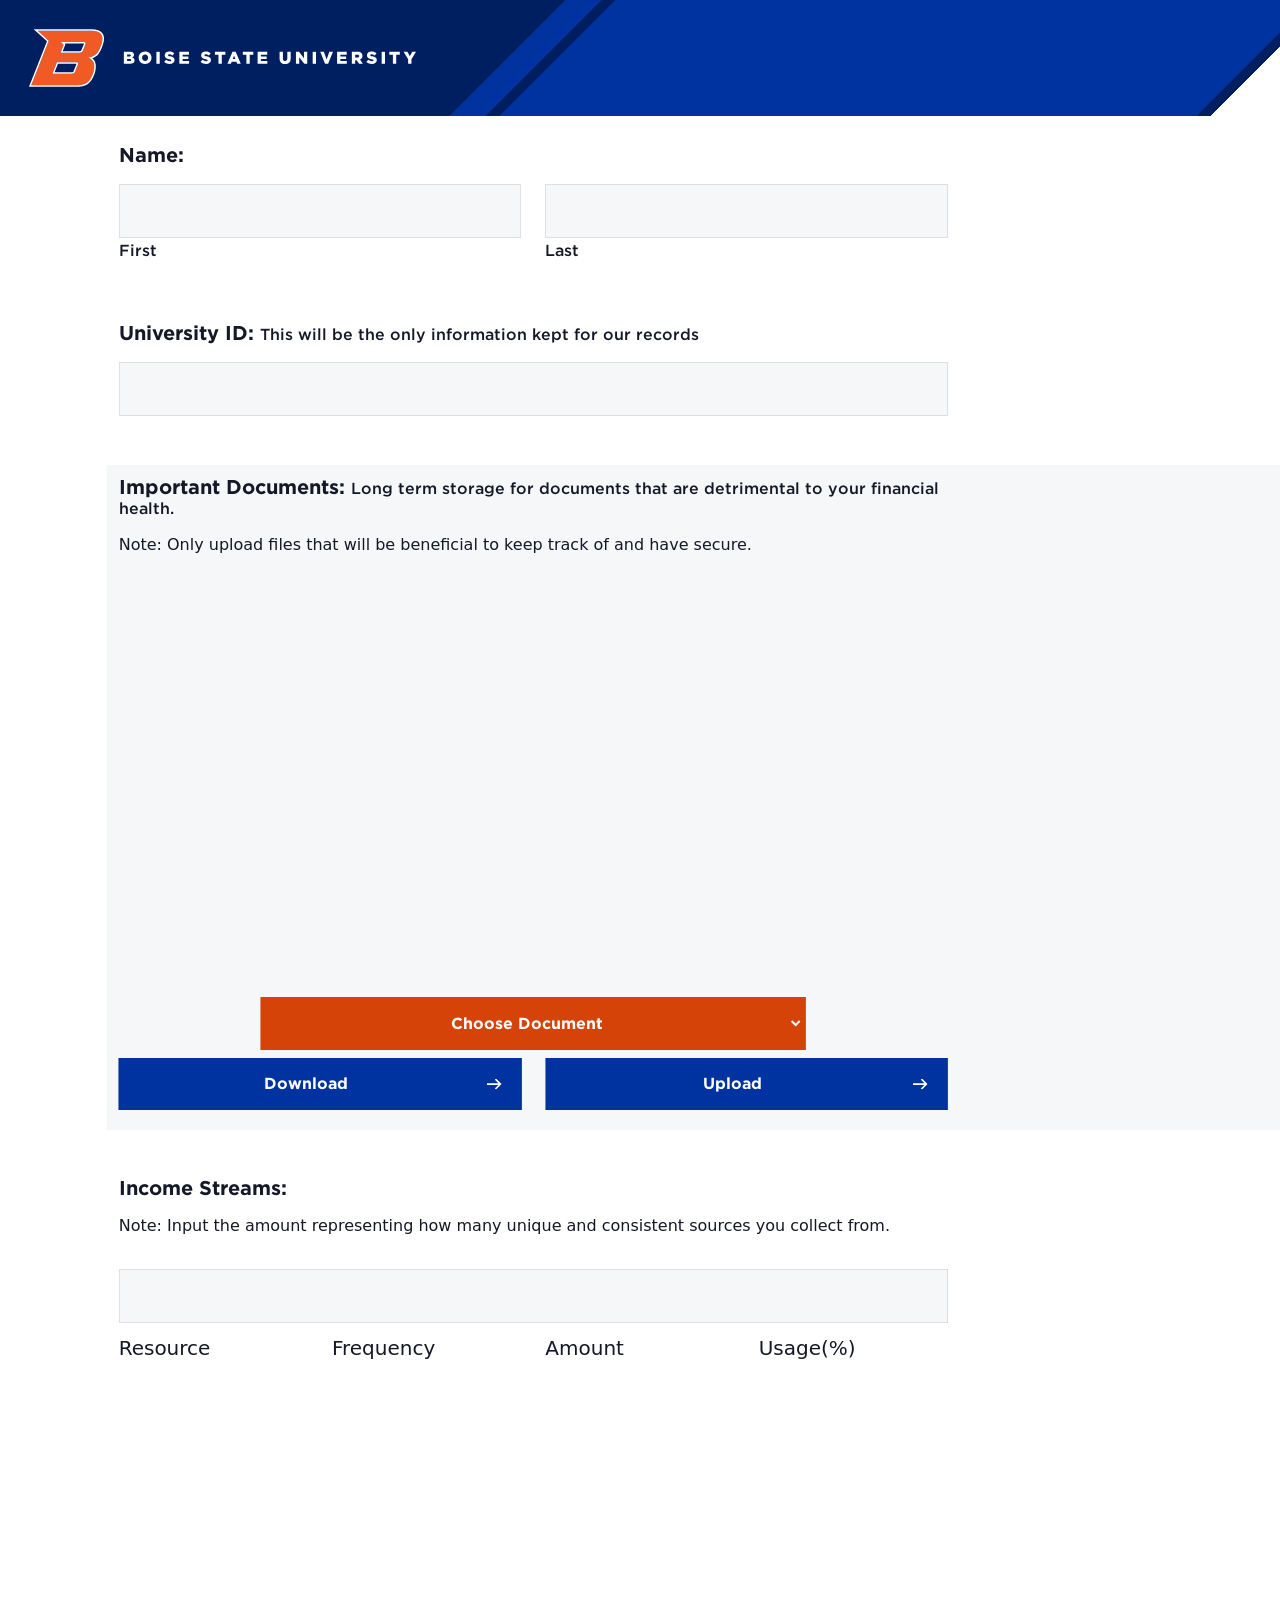
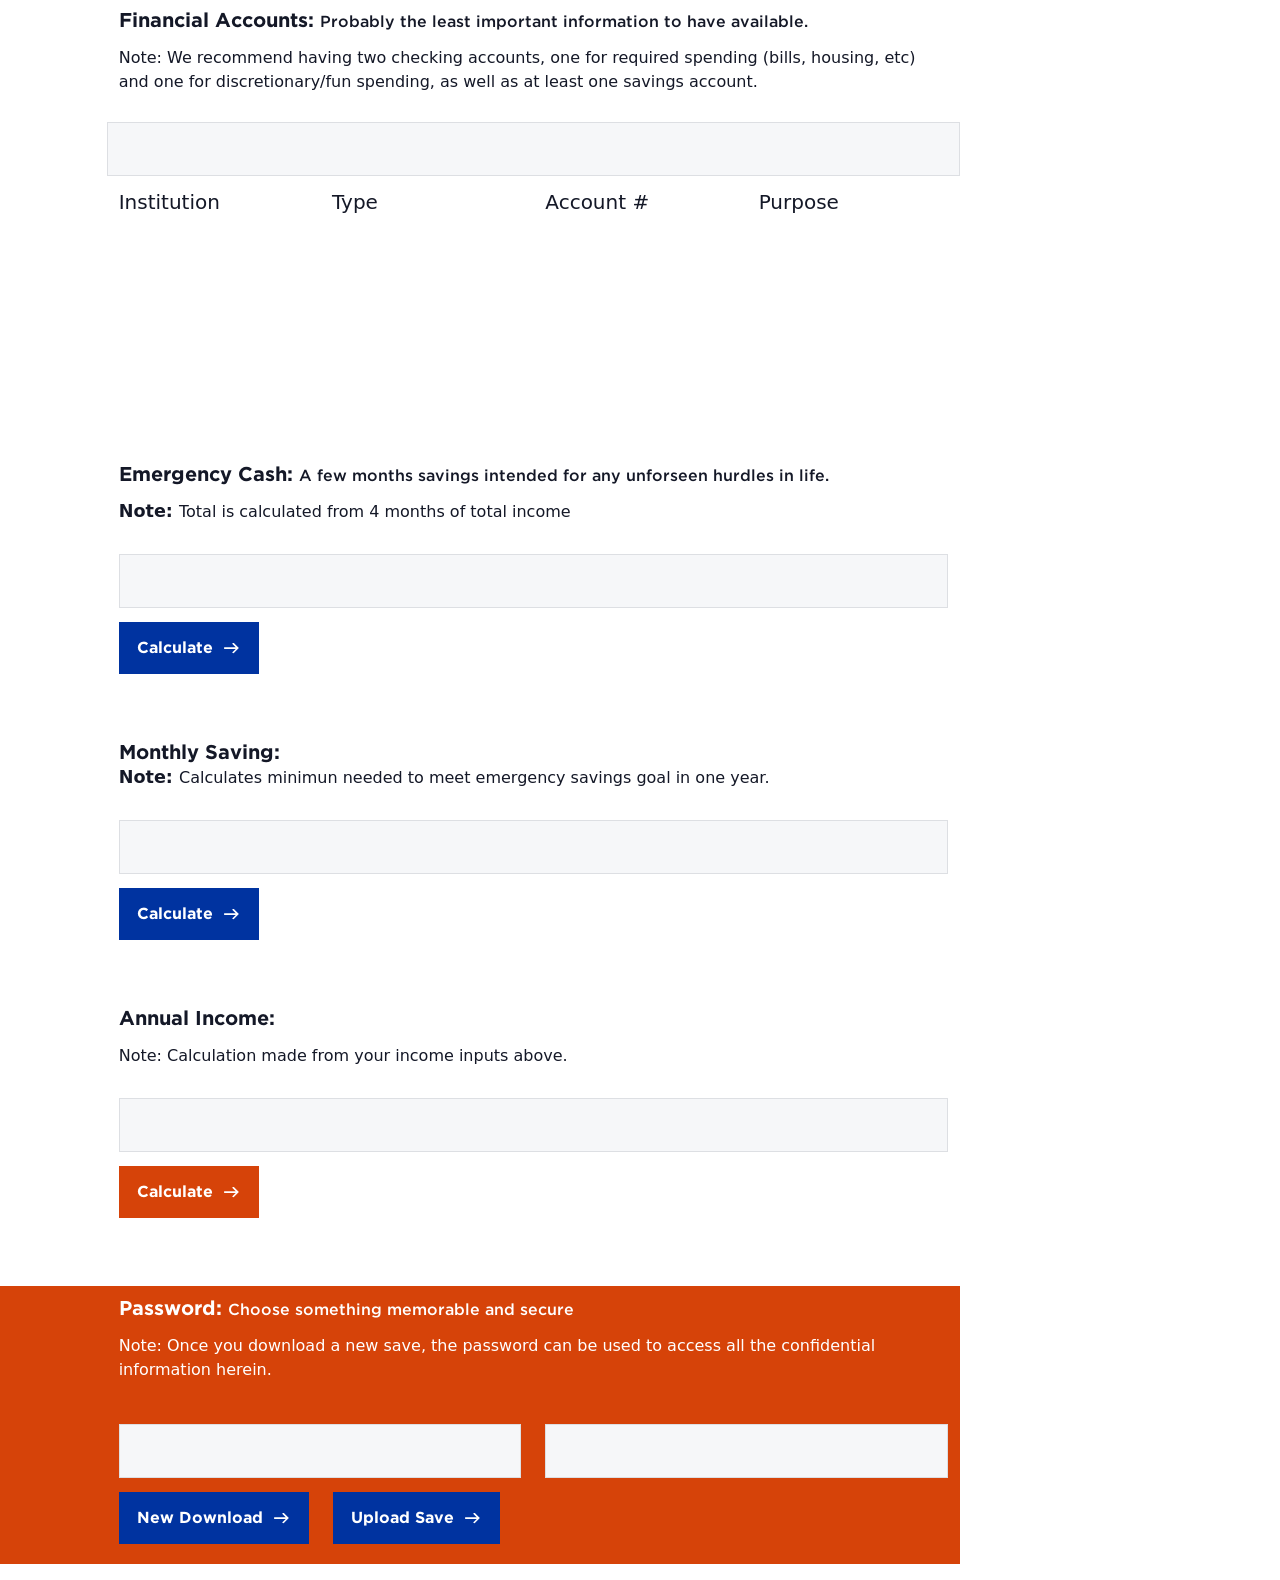
==== index.html @ a5a73c22 "minor" ====
<!DOCTYPE html>
<html>
    <head>
        <meta name="viewport" content="width=device-width, initial-scale=1.0">
        <title>Personal Finances</title>
        <link async="true" href="https://cdn.jsdelivr.net/npm/bootstrap@5.3.0-alpha3/dist/css/bootstrap.min.css" rel="stylesheet" crossorigin="anonymous">  
        <link async="true" rel="stylesheet" href="style.css">
    </head>
    <body>
        <div class="header-container sticky-top">
            <div class="row">
                <div class="col-12">
                    <a id="bsu-logo" class="" alt="logo" ></a>
                </div>
            </div>
        </div>
        <div>
            <button id="backTop" hidden onclick="scrollBackTop();"></button>
        </div>
        <main>       
        <form class="container-fluid d-flex flex-column gap-5" id="finance-form">

            <div class="row input-row">
                <div class="col-md-1"></div>
                <div class="col-md-8 content-Col">
                    <div class="row">
                        <div class="col-auto">

                            <label>Name: </label>  

                        </div>
                    </div>
                    <div class="row" id="whole_name-input">
                        <div class="col">

                            <input type="text" id="first_name" name="first_name" class="form-input"><br>
                            <label for="first_name" class="sub-label">First</label>

                        </div>
                        <div class="col">

                            <input type="text" id="last_name" name="last_name" class="form-input"><br>
                            <label for="last_name" class="sub-label">Last</label>

                        </div>
                    </div>      
                </div>
                <div class="col-md-2"></div>
            </div>
            <div class="row input-row">
                <div class="col-md-1"></div>
                <div class="col-md-8 content-Col">
                    <div class="row">
                        <div class="col-auto">
                            <label>University ID: <span class="sub-label">This will be the only information kept for our records</span></label>
                        </div>
                    </div>
                    <input type="number" id="uni_id" name="uni_id" class="form-input">
                </div>
                <div class="col-md-3 error-message" hidden="" id="uni_id-error"></div>
            </div>

            <div class="row input-row lgright-splash">
                <div class="col-md-8 content-Col">
                    <div class="row">
                        <div class="col-auto">
                            <label>Important Documents: <span class="sub-label">Long term storage for documents that are detrimental to your financial health.</span></label>
                        </div>
                    </div>
                    <div class="row">
                        <div class="col-auto">
                            <p><span class="sub-label">Note: </span>Only upload files that will be beneficial to keep track of and have secure.</p>
                        </div>
                    </div>
                    <div class="row">
                        <div class="col-md-12" id="display-container">
                            <img hidden id="imgDisplay" class="doc-display" src=""/>
                            <object hidden id="documentDisplay" class="doc-display" ></object>
                            <!--svg hidden id="svgDisplay" class="doc-display" data=""></svg-->
                        </div>
                    </div>
                    <div class="row">
                        <div class="col-md-12">
                            <div class="row">
                                <div class="col-md-2"></div>
                                <div class="col-md-8 center">
                                    <select id="document_select" title="Select the name to save the file under." name="document_select">
                                        <option value=""><i class="sub-label">Choose Document</i></option>
                                        <option value="0">State ID</option>
                                        <option value="1">Auto Insurance</option>
                                        <option value="2">Resume</option>
                                        <option value="3">Cover Letter</option>
                                        <option value="4">Diploma</option>
                                        <option value="5">Certification #1</option>
                                        <option value="6">Certification #2</option>
                                        <option value="7">Certification #3</option>
                                    </select>
                                </div>                                
                                <div class="col-md-2"></div>
                            </div>
                            <div class="row">
                                <div class="col-sm-6 center">
                                    <a id="document_download" title="Downloads only the file being displayed with the name selected." class="image-upload">Download</a>
                                </div>
                                <div class="col-sm-6 center">
                                    <label for="important_documents" id="document_upload" title="Uploads a file to the slot of the name selected." class="image-upload">Upload</label>
                                    <input type="file" accept="image/*, application/pdf" id="important_documents" name="important_documents" class="image-input">
                                </div>
                            </div>                          
                        </div> 
                    </div>
                </div>
                <div class="col-md-3"></div>
            </div>
            <div class="row input-row">
                <div class="col-md-1"></div>
                <div class="col-md-8 content-Col">
                    <div class="row">
                        <div class="col-auto">
                            <label for="income_streams-amount">Income Streams:&nbsp;</label>
                        </div>
                    </div>
                    <div class="row">
                        <div class="col-auto">
                            <p><span class="sub-label">Note: </span>Input the amount representing how many unique and consistent sources you collect from.</p>
                        </div>
                    </div> 
                    <div class="row">
                        <div class="col-12">
                            <input type="number" id="income_streams-amount">
                        </div>
                    </div>
                    <div class="row" id="income_streams-heads">
                        <div class="col-sm-3" ><h5>Resource</h5></div>
                        <div class="col-sm-3" ><h5>Frequency</h5></div>
                        <div class="col-sm-3" ><h5>Amount</h5></div>
                        <div class="col-sm-3" ><h5>Usage(%)</h5></div>
                    </div>
                    <div class="row scroll-container overflow" id="income_streams">
                        <div class="col-sm-3" id="resources"></div>
                        <div class="col-sm-3" id="frequency"></div>
                        <div class="col-sm-3" id="amounts"></div>
                        <div class="col-sm-3" id="uses"></div>
                    </div>
                </div>
                <div class="col-md-3">
                </div>
            </div>   
            <div class="row input-row">
                <div class="col-md-1"></div>
                <div class="col-md-8 content-Col">
                    <div class="row">
                        <div class="col-auto">
                            <label for="financial_accounts-amount">Financial Accounts:&nbsp;<span class="sub-label">Probably the least important information to have available.</span></label>
                        </div>
                    </div>
                    <div class="row">
                        <div class="col-auto">
                            <p><span class="sub-label">Note: </span>We recommend having two checking accounts, one for required spending (bills, housing, etc) and one for discretionary/fun spending, as well as at least one savings account.</p>
                        </div>
                        
                    </div> 
                    <div class="row">
                        <div class="col-12">
                            <div class="row">
                                <input type="number" id="financial_accounts-amount">
                            </div>
                        </div>
                    </div>
                    <div class="row">
                        <div class="col-12">
                            <div class="row" id="financial_accounts-heads">
                                <div class="col-sm-3" ><h5>Institution</h5></div>
                                <div class="col-sm-3" ><h5>Type</h5></div>
                                <div class="col-sm-3" ><h5>Account #</h5></div>
                                <div class="col-sm-3" ><h5>Purpose</h5></div>
                            </div>
                            <div class="row scroll-container overflow" id="financial_accounts">
                                <div class="col-sm-3" id="institution"></div>
                                <div class="col-sm-3" id="account_types"></div>
                                <div class="col-sm-3" id="account_numbers"></div>
                                <div class="col-sm-3" id="purposes"></div>
                            </div>
                        </div>
                    </div>             
                </div>
                <div class="col-md-3"></div>
            </div>            
            
            <!--    
                Eventually
                    -> Based on fixed nationwide average || Based on user's estimated weekly spending
                    ?-> By average of attended uni's local cost of living
                    ?-> Flight or roadtrip home included
            -->
            <div class="row input-row">
                <div class="col-md-1"></div>
                <div class="col-md-8 content-Col">
                    <div class="row">
                        <div class="col-auto">
                            <label>Emergency Cash: <span class="sub-label">A few months savings intended for any unforseen hurdles in life.</span></label>
                        </div>
                        
                    </div>
                    <div class="row">
                        <div class="col-auto">
                            <p><span class="important-text">Note: </span>Total is calculated from 4 months of total income</p>
                        </div>
                    </div>
                    <div class="row">
                        <div class="col-12">
                            <input type="number" step="0.01" id="emergency_cash_guess" name="emergency_cash_guess" class="form-input">
                        </div>
                    </div>
                    <div class="row">
                        <div class="col-auto">
                            <button id="emergency_cash-calc" onclick="calcEmergencyCash();return false;">Calculate</button>
                        </div>
                    </div>
                </div>
                <div class="col-md-3"></div>
            </div>
            
            <div class="row input-row">
                <div class="col-md-1"></div>
                <div class="col-md-8 content-Col">
                    <div class="row">
                        <div class="col-auto">
                            <label>Monthly Saving: </label>
                        </div>
                        <div class="col-auto">
                            <p><span class="important-text">Note: </span>Calculates minimun needed to meet emergency savings goal in one year.</p>
                        </div>
                    </div>
                    <div class="row">
                        <div class="col-12">
                            <input type="number" step="0.01" id="monthly_saving_guess" name="monthly_saving_guess" class="form-input">
                        </div>
                    </div>
                    <div class="row">
                        <div class="col-auto">
                            <button id="monthly_saving-calc" onclick="calcMonthlySaving();return false;">Calculate</button>
                        </div>
                    </div>
                </div>
                <div class="col-md-3 error-message" id="monthly_saving_guess-error"></div>
            </div>

            <div class="row input-row">
                <div class="col-md-1"></div>
                <div class="col-md-8 content-Col"> 
                    <div class="row">
                        <div class="col-auto">
                            <label>Annual Income: </label>
                        </div>
                    </div>
                    <div class="row">
                        <div class="col-auto">
                            <p><span class="sub-label">Note: </span>Calculation made from your income inputs above.</p>
                        </div>
                    </div>
                    <div class="row">
                        <div class="col-12">
                            <input type="number" step="0.01" id="annual_income" name="annual_income" class="form-input">
                        </div>
                    </div>
                    <div class="row">
                        <div class="col-auto">
                            <button id="annual_income-calc" onclick="calcAnnualIncome();return false;">Calculate</button>
                        </div>
                    </div>
                </div>
                <div class="col-md-3"></div>
            </div>      
        
        <!--form id="data-form"-->
            <div class="row input-row orangeleft-splash">
                <div class="col-md-4"></div>
                <div class="col-md-8 content-Col">
                    <div class="row">
                        <div class="col-auto">
                            <label for="passkey">Password: <span class="sub-label">Choose something memorable and secure</span></label>
                        </div>
                    </div>
                    <div class="row">
                        <div class="col-12">
                            <p><span class="sub-label">Note: </span>Once you download a new save, the password can be used to access all the confidential information herein.</p>
                        </div>
                    </div>
                    <div class="row">
                        <div class="col-auto">
                        </div>
                    </div>
                    <div class="row">
                        <div class="col-6">
                            <input type="password" id="passkey" name="passkey" class="data-input">
                        </div>
                        <div class="col-6">
                            <input type="text" id="new_encryption" name="new_encryption" class="data-input">
                        </div>
                    </div>
                    <div class="row">
                        <div class="col-auto">
                            <button onclick="downloadEncryptedFile();return false;">New Download</button>
                        </div>
                        <div class="col-auto">
                            <label for="encrypted_file" title="Password needs to be input before upload" class="file-upload">Upload Save</label>
                            <input type="file" accept=".txt" id="encrypted_file" name="encrypted_file" class="data-input">
                        </div>      
                    </div>
                </div>
                <div class="col-md-3 error-message" hidden="" id="passkey-error"><a class="error-text mx-auto">Passkey must be 8+ characters.</a></div>
            </div>
        </form>
        </main>
        <script>
            //Scroll Top Button
            const backTop = document.getElementById('backTop');
            function scrollBackTop(){
                window.scrollTo(0, 0);
            }
            window.addEventListener('onscroll', ()=>{
                if(document.body.scrollTop > 1){
                    backTop.hidden = false;
                }else{
                    backTop.hidden = true;
                }
            });
        </script>
        <script src="main.js"></script>
    </body>
</html>
---- style.css ----
@font-face {
    font-family: "Gotham A";
    src: url([data-uri]);
    font-weight: 400;
    font-style: normal;
}

@font-face {
    font-family: "Gotham B";
    src: url([data-uri]);
    font-weight: 400;
    font-style: normal;
}

@font-face {
    font-family: "Gotham A";
    src: url([data-uri]);
    font-weight: 400;
    font-style: italic;
}

@font-face {
    font-family: "Gotham B";
    src: url([data-uri]);
    font-weight: 400;
    font-style: italic;
}

@font-face {
    font-family: "Gotham A";
    src: url([data-uri]);
    font-weight: 500;
    font-style: normal;
}

@font-face {
    font-family: "Gotham B";
    src: url([data-uri]);
    font-weight: 500;
    font-style: normal;
}

@font-face {
    font-family: "Gotham A";
    src: url([data-uri]);
    font-weight: 700;
    font-style: normal;
}

@font-face {
    font-family: "Gotham B";
    src: url([data-uri]);
    font-weight: 700;
    font-style: normal;
}
/** Grid system - https://www.w3schools.com/css/css_rwd_grid.asp **/
* {
    box-sizing: border-box;
    transition: all .2s ease;
}
body{
    color: #141827;
    padding-bottom: 1rem;
}
main{
    overflow-x: hidden;
}


.content-Col>.row{
    padding-bottom: calc(.5 * var(--bs-gutter-x));
}   

#bsu-logo{
    height: 58px;
    width: 387px;
    margin: 29px;
    display: block;
    background: url(bsu-leftalignedlogo-orange.svg) no-repeat;
    background-size: contain; 
    transition: background-image .2s ease-in-out;
}
.header-container{
    margin-bottom: 29px;
    overflow-x: hidden; 
    width: 100%;
    /* background: linear-gradient(135deg, #001F60 calc(33% + 58px), #0033A0 calc(33% + 58px), #0033A0 calc(34% + 58px), #001F60 calc(34% + 58px), #001F60 calc(35% + 58px), #0033A0 calc(35% + 58px), #0033A0 76.5%, transparent 76.5%); */
    /* background-image: linear-gradient(135deg, #001F60 38%, #0033a0 38%, #0033a0 39%, #001F60 39%, #001F60 40%, #0033A0 40%, #0033A0 88.5%, #001F60 88.5%, #001F60 90.5%, #0033a0 92%, #0033a0 93%, #001F60 93%, #001F60 93.5%, transparent 94%);*/ 
    background-image: linear-gradient(135deg, #001F60 400px, #0033a0 400px, #0033a0 425px, #001F60 425px, #001F60 435px, #0033A0 435px, #0033A0 460px, #0033a0 94%, #001F60 94%, #001F60 calc(94% + 10px), transparent calc(94% + 10px));  
    /*animation: gradient 2s ease infinite;*/
    transition: background-image .2s ease-in-out;
}
@keyframes gradient {
	0% {
		background-image: linear-gradient(135deg, #001F60 400px, #0033a0 400px, #0033a0 425px, #001F60 425px, #001F60 435px, #0033A0 435px, #0033A0 89%, #001F60 89%, #001F60 calc(89% + 10px), transparent calc(89% + 10px));  
        ;
	}
	100% {
		background-image: linear-gradient(135deg, #001F60 160px, #0033a0 160px, #0033a0 176px, #001F60 176px, #001F60 192px, #0033A0 192px, #0033A0 89%, #001F60 89%, #001F60 calc(89% + 10px), transparent calc(89% + 10px)); 
	}
}
/* .header-container::after{
    content: "";
    position: absolute;
    bottom: 0;
    right: 0;
    border-width: 20px 20px 0px 116px;
    border-style: solid;
    border-color: #53565a #fff #0033A0;
} */

.orangeright-splash{
    background-color: #d64309;
    color: #fff;
    transform: translate(calc(100%/12));    
    padding: 32px;
    padding-right: 0;
}

.lgright-splash{
    background-color: #f6f7f9;
    color: #141827;
    transform: translate(calc(100%/12));
}
.lgright-splash>*{
    padding-top: calc(.5 * var(--bs-gutter-x));
}

.orangeleft-splash{
    background-color: #d64309;
    color: #FFF;
    transform: translate(calc(100%/-4));
}
.orangeleft-splash>*{
    padding-top: calc(.5 * var(--bs-gutter-x));
}


@media only screen and (max-width: 767px) {
    
    .orangeright-splash,
    .lgleft-splash{
        transform: none;
    }

}
@media only screen and (max-width: 593px){
    #bsu-logo{
        background-image: url(bsu-blogo-orange.svg);
        background-repeat: no-repeat;
        background-size: contain;        
    } 
    .header-container{
        /* background: linear-gradient(135deg, #001F60 calc(33% + 58px), #0033A0 calc(33% + 58px), #0033A0 calc(34% + 58px), #001F60 calc(34% + 58px), #001F60 calc(35% + 58px), #0033A0 calc(35% + 58px), #0033A0);
        background-position: 20%;
        transition: all 3s ease; */
        /* background-image: linear-gradient(135deg, #001F60 160px, #0033a0 160px, #0033a0 176px, #001F60 176px, #001F60 192px, #0033A0 192px, #0033A0 89%, #001F60 89%, #001F60 calc(89% + 10px), transparent calc(89% + 10px));  */
        background-image: linear-gradient(135deg, #001F60 400px, #0033a0 400px, #0033a0 425px, #001F60 425px, #001F60 435px, #0033A0 435px, #0033A0 460px, #001F60 460px, #001F60 470px, transparent 470px);
    }
}

img, img.doc-display{
    max-width: 100%;
    height: auto;
    max-height: 100%;
    object-fit: contain;
}

#display-container{
    height: 400px;
    max-width: 100%;
}
.doc-display{
    width: 100%;
    height: 100%;
}

/** Overflow (for tables) - https://www.w3schools.com/howto/howto_css_table_responsive.asp **/
.overflow {
    overflow-x:auto;
    overflow-y:auto;
}
a {
    text-decoration: none; 
}
p{
    font-size: 16px;
}
.important-text{
    font-size: 110%;
    font-weight: 600;
    line-height: 1;
}

.error-message {
    height: 54px;
    border-radius: 4px;
    color: #bb1f00;
    font-weight:bold;
    display: flex;
    align-items: center;
}.error-text{
    color: #bb1f00;
    border-bottom: 3px solid #bb1f00;
}
h5{
    font-size: 20px;
}
label, button, select{
    font: normal 600 16px/1 Gotham A,Gotham B,Helvetica,Arial,sans-serif;
}label{
    font-size: 20px;
}
.sub-label{
    font-size: 16px;
    font-weight: 500;
}
input, select, textarea{
    border: 1px solid #dddfe3;
    background-color: #f6f7f9;
    border-radius: 0.25px;
    height: 54px;
    margin: 2.5px 0 1.5px;
    font-size: 16px;
    font-weight: 500;
}
input, textarea, .income_frequency-input{
    width: 100%;
}
textarea{
    display: block;
    margin: 4px 0 1.5px;
}
#document_select{
    background-color: transparent;
    border-color: transparent;
    max-height: 100%;
}
#financial_accounts>div, #income_streams>div{
    padding: 0 10px;
}
.scroll-container{
    height: 182px;
}
input[type=file]{
    display: none;
}
.center{
    text-align: center;
}
button, .file-upload, .image-upload, #document_select, #annual_income-calc{
    font: normal 600 16px/1 Gotham A,Gotham B,Helvetica,Arial,sans-serif;
    transition: all .15s ease-in-out;
    width: auto;
    min-width: fit-content;
    display: inline-block;
    line-height: 1;
    height: auto;
    cursor: pointer;
    position: relative;
    text-decoration: none;
    background-color: #d64309;
    border: 4px solid #d64309;
    color: #fff;
    padding: 14px 42px 14px 14px;
    text-align: center;
    border-radius: 0;   
    margin-bottom: 8px; 
}
#document_select{
    padding-right: 14px;
    margin: 0;
    border-width: 2px;    
    margin-bottom: 8px;
    width: 100%;
}

#annual_income-calc:hover, .file-upload:hover {
    background-color: #bb3200;
    border-color: #bb3200;
}
button::after, .file-upload::after, .image-upload::after{
    background: url("data:image/svg+xml;charset=utf-8,%3Csvg xmlns='http://www.w3.org/2000/svg' viewBox='0 0 15 11.2'%3E%3Cpath fill='%23fff' d='M9.4 0L8.2 1.2l3.6 3.6H0v1.7h11.8l-3.6 3.6 1.2 1.1L15 5.6z'/%3E%3C/svg%3E") 100% no-repeat;
    background-size: contain;
    content: "";
    display: block;
    height: 15px;
    position: absolute;
    right: 16px;
    top: 50%;
    transition: all .15s ease-in-out;
    -webkit-transform: translateY(-50%);
    -ms-transform: translateY(-50%);
    transform: translateY(-50%);
    width: 15px;
}
button:hover:after, .file-upload:hover:after,
.image-upload:hover:after {
    right: 14px;
    transition: all .15s ease-in-out
}
button, .file-upload, .image-upload{
    background-color: #0033A0;
    border-color: #0033A0;
    width: 100%
}button:hover, .file-upload:hover, .image-upload:hover{
    background-color: #011d80;
    border-color: #011d80;
}
#backTop{
    position: fixed;
    bottom: 5%;
    right: 32px;
    rotate: -90deg;
    padding: 16px;
}#backTop::after{
    right: 8px;
}
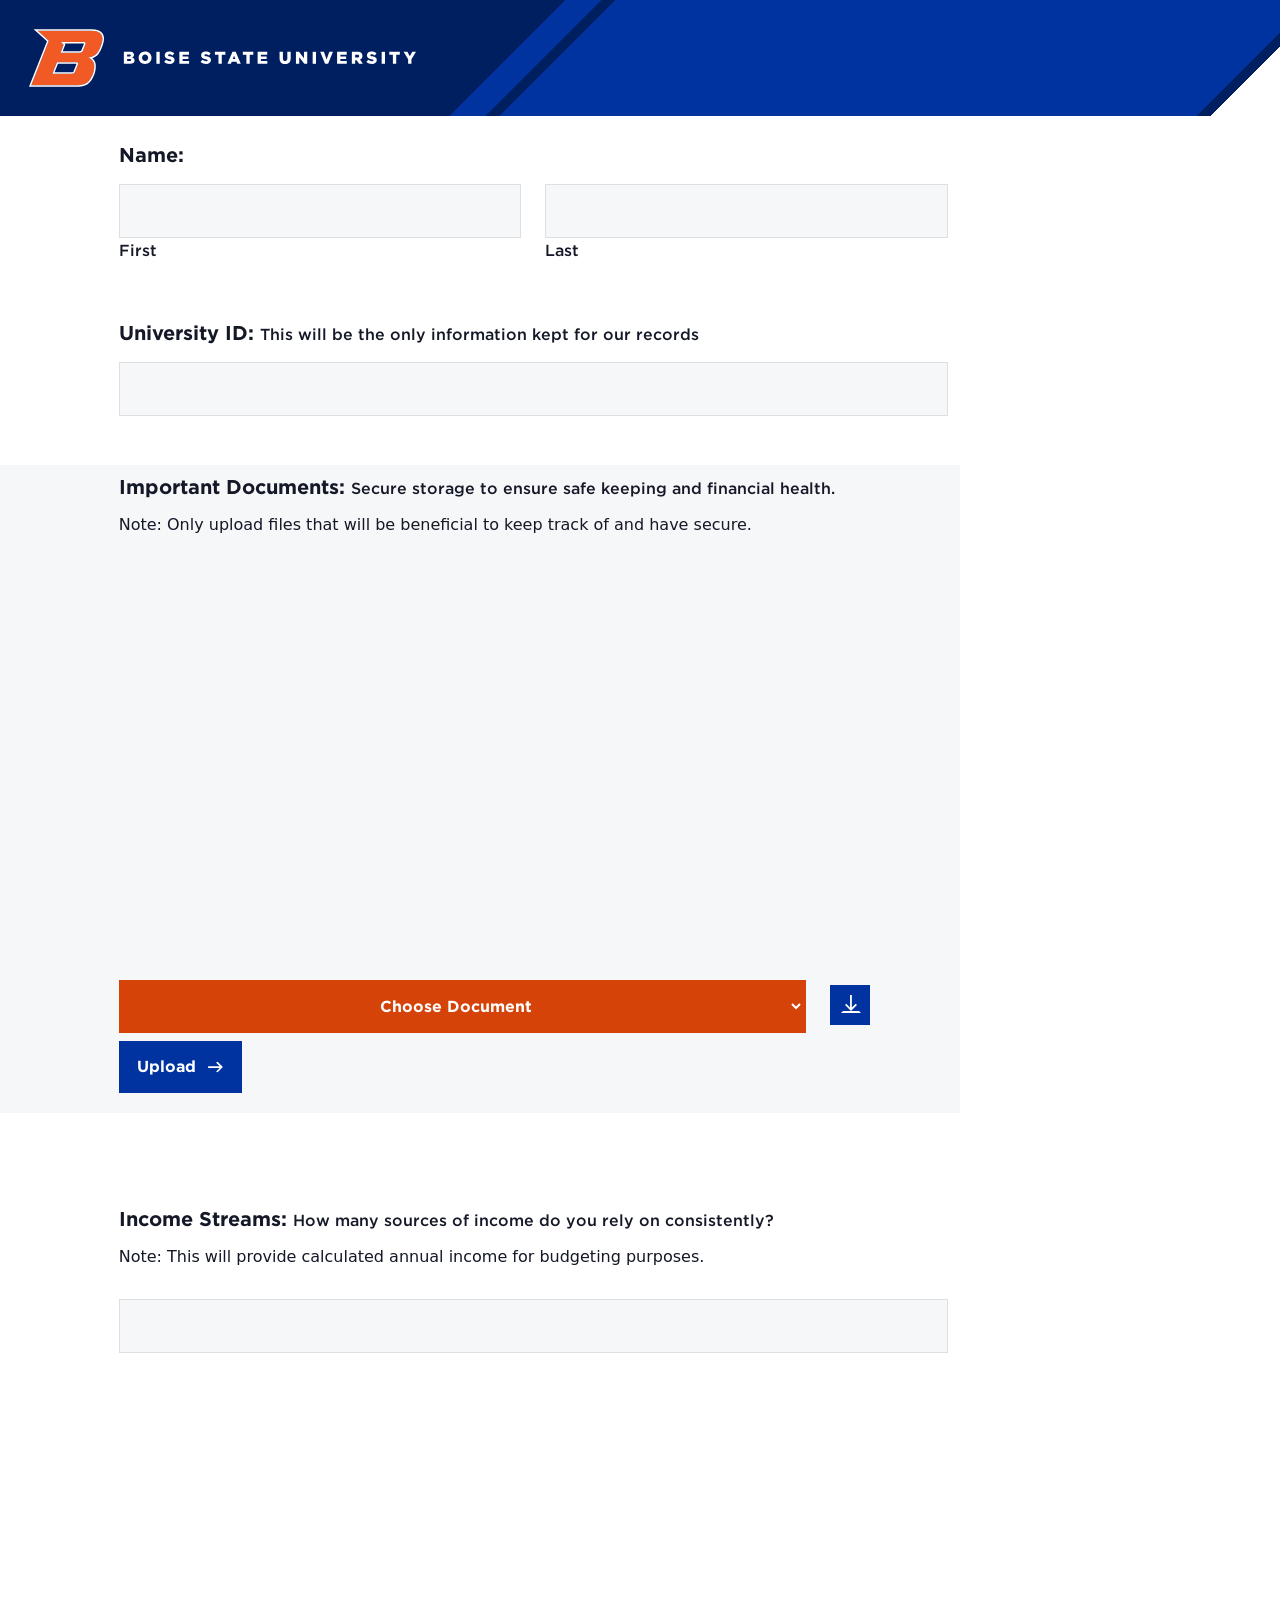
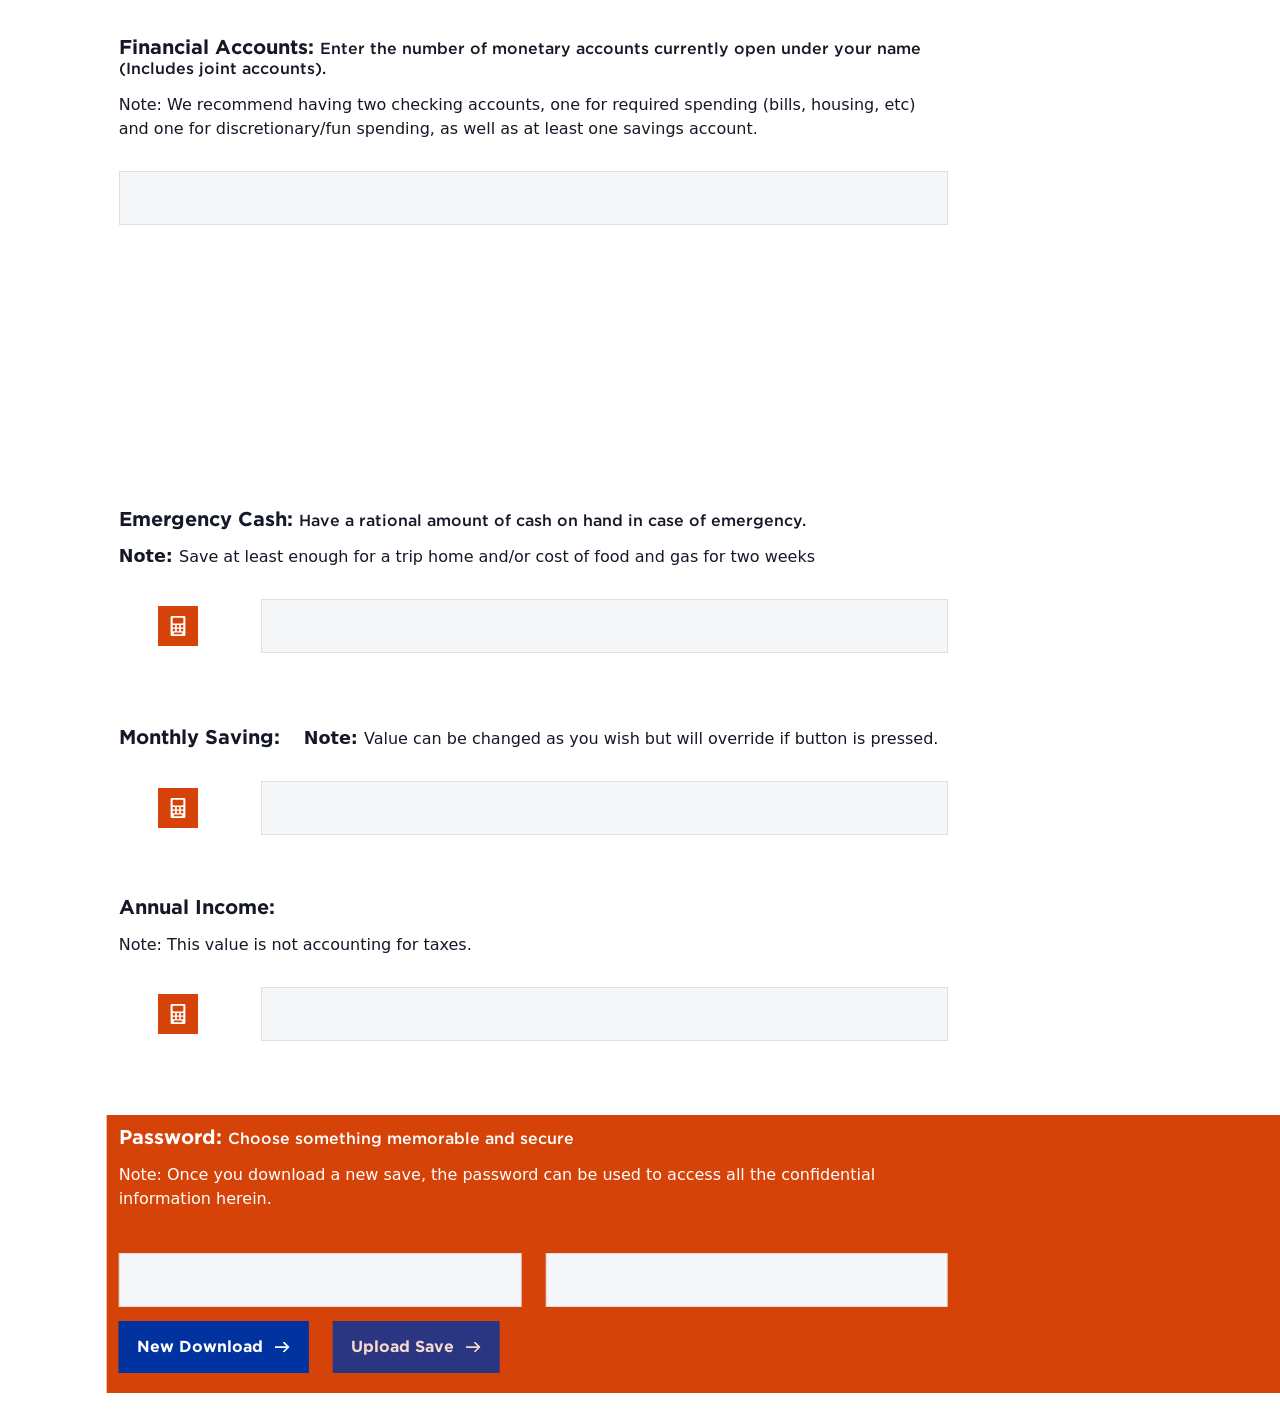
==== commit 4921a9f3: "Style Improvements and Additions Currently messing with positioning and display of the different but" ====
--- a/index.html
+++ b/index.html
@@ -3,8 +3,9 @@
     <head>
         <meta name="viewport" content="width=device-width, initial-scale=1.0">
         <title>Personal Finances</title>
-        <link async="true" href="https://cdn.jsdelivr.net/npm/bootstrap@5.3.0-alpha3/dist/css/bootstrap.min.css" rel="stylesheet" crossorigin="anonymous">  
+        <link href="https://cdn.jsdelivr.net/npm/bootstrap@5.3.1/dist/css/bootstrap.min.css" rel="stylesheet" integrity="sha384-4bw+/aepP/YC94hEpVNVgiZdgIC5+VKNBQNGCHeKRQN+PtmoHDEXuppvnDJzQIu9" crossorigin="anonymous">
         <link async="true" rel="stylesheet" href="style.css">
+        <link rel="shortcut icon" href="media/favicon.ico">
     </head>
     <body>
         <div class="header-container sticky-top">
@@ -60,11 +61,12 @@
                 <div class="col-md-3 error-message" hidden="" id="uni_id-error"></div>
             </div>
 
-            <div class="row input-row lgright-splash">
-                <div class="col-md-8 content-Col">
-                    <div class="row">
-                        <div class="col-auto">
-                            <label>Important Documents: <span class="sub-label">Long term storage for documents that are detrimental to your financial health.</span></label>
+            <div class="row input-row lg_left-splash">
+                <div class="col-md-4"></div>
+                <div class="col-md-8 content-Col">
+                    <div class="row">
+                        <div class="col-auto">
+                            <label>Important Documents: <span class="sub-label">Secure storage to ensure safe keeping and financial health.</span></label>
                         </div>
                     </div>
                     <div class="row">
@@ -75,16 +77,15 @@
                     <div class="row">
                         <div class="col-md-12" id="display-container">
                             <img hidden id="imgDisplay" class="doc-display" src=""/>
-                            <object hidden id="documentDisplay" class="doc-display" ></object>
+                            <object hidden id="documentDisplay" class="doc-display" ></object> 
                             <!--svg hidden id="svgDisplay" class="doc-display" data=""></svg-->
                         </div>
                     </div>
                     <div class="row">
                         <div class="col-md-12">
                             <div class="row">
-                                <div class="col-md-2"></div>
-                                <div class="col-md-8 center">
-                                    <select id="document_select" title="Select the name to save the file under." name="document_select">
+                                <div class="col-10">
+                                    <select id="document_select" data-bs-toggle="tooltip" data-bs-custom-class="custom-tooltip" title="Select the name to save the file under." name="document_select">
                                         <option value=""><i class="sub-label">Choose Document</i></option>
                                         <option value="0">State ID</option>
                                         <option value="1">Auto Insurance</option>
@@ -95,15 +96,16 @@
                                         <option value="6">Certification #2</option>
                                         <option value="7">Certification #3</option>
                                     </select>
+                                </div>
+                                <div class="col-auto my-auto">
+                                    <a role="button" id="document_download" data-bs-toggle="tooltip" data-bs-custom-class="custom-tooltip" title="Downloads the file under the name selected." class="file-download btn btn-secondary "></a>
                                 </div>                                
-                                <div class="col-md-2"></div>
+                                </div>                                
+                                <div class="col-md-3"></div>
                             </div>
                             <div class="row">
-                                <div class="col-sm-6 center">
-                                    <a id="document_download" title="Downloads only the file being displayed with the name selected." class="image-upload">Download</a>
-                                </div>
-                                <div class="col-sm-6 center">
-                                    <label for="important_documents" id="document_upload" title="Uploads a file to the slot of the name selected." class="image-upload">Upload</label>
+                                <div class="col-auto">
+                                    <label for="important_documents" id="document_upload"  data-bs-toggle="tooltip" data-bs-custom-class="custom-tooltip" title="Uploads a file to the slot of the name selected." class="file-upload btn btn-secondary">Upload</label>
                                     <input type="file" accept="image/*, application/pdf" id="important_documents" name="important_documents" class="image-input">
                                 </div>
                             </div>                          
@@ -117,12 +119,12 @@
                 <div class="col-md-8 content-Col">
                     <div class="row">
                         <div class="col-auto">
-                            <label for="income_streams-amount">Income Streams:&nbsp;</label>
-                        </div>
-                    </div>
-                    <div class="row">
-                        <div class="col-auto">
-                            <p><span class="sub-label">Note: </span>Input the amount representing how many unique and consistent sources you collect from.</p>
+                            <label for="income_streams-amount">Income Streams:&nbsp;<span class="sub-label">How many sources of income do you rely on consistently?</span></label>
+                        </div>
+                    </div>
+                    <div class="row">
+                        <div class="col-auto">
+                            <p><span class="sub-label">Note: </span>This will provide calculated annual income for budgeting purposes.</p>
                         </div>
                     </div> 
                     <div class="row">
@@ -130,7 +132,7 @@
                             <input type="number" id="income_streams-amount">
                         </div>
                     </div>
-                    <div class="row" id="income_streams-heads">
+                    <div class="row" id="h-income_streams">
                         <div class="col-sm-3" ><h5>Resource</h5></div>
                         <div class="col-sm-3" ><h5>Frequency</h5></div>
                         <div class="col-sm-3" ><h5>Amount</h5></div>
@@ -151,7 +153,7 @@
                 <div class="col-md-8 content-Col">
                     <div class="row">
                         <div class="col-auto">
-                            <label for="financial_accounts-amount">Financial Accounts:&nbsp;<span class="sub-label">Probably the least important information to have available.</span></label>
+                            <label for="financial_accounts-amount">Financial Accounts:&nbsp;<span class="sub-label">Enter the number of monetary accounts currently open under your name (Includes joint accounts).</span></label>
                         </div>
                     </div>
                     <div class="row">
@@ -162,14 +164,12 @@
                     </div> 
                     <div class="row">
                         <div class="col-12">
-                            <div class="row">
-                                <input type="number" id="financial_accounts-amount">
-                            </div>
+                            <input type="number" id="financial_accounts-amount">
                         </div>
                     </div>
                     <div class="row">
                         <div class="col-12">
-                            <div class="row" id="financial_accounts-heads">
+                            <div class="row" id="h-financial_accounts">
                                 <div class="col-sm-3" ><h5>Institution</h5></div>
                                 <div class="col-sm-3" ><h5>Type</h5></div>
                                 <div class="col-sm-3" ><h5>Account #</h5></div>
@@ -198,23 +198,24 @@
                 <div class="col-md-8 content-Col">
                     <div class="row">
                         <div class="col-auto">
-                            <label>Emergency Cash: <span class="sub-label">A few months savings intended for any unforseen hurdles in life.</span></label>
+                            <label>Emergency Cash: <span class="sub-label">Have a rational amount of cash on hand in case of emergency.</span></label>
                         </div>
                         
                     </div>
                     <div class="row">
                         <div class="col-auto">
-                            <p><span class="important-text">Note: </span>Total is calculated from 4 months of total income</p>
-                        </div>
-                    </div>
-                    <div class="row">
-                        <div class="col-12">
+                            <p><span class="important-text">Note: </span>Save at least enough for a trip home and/or cost of food and gas for two weeks</p>
+                        </div>
+                    </div>
+                    <div class="row">
+                        <div class="col-2 my-auto center"><button class="btn btn-primary btn-calc" data-bs-toggle="tooltip" data-bs-custom-class="custom-tooltip" title="Estimate based on 4 months of total income or the current value." type="button" id="emergency_cash-calc" onclick="calcEmergencyCash();return false;"></button></div>
+                        <div class="col-10">
                             <input type="number" step="0.01" id="emergency_cash_guess" name="emergency_cash_guess" class="form-input">
                         </div>
                     </div>
                     <div class="row">
                         <div class="col-auto">
-                            <button id="emergency_cash-calc" onclick="calcEmergencyCash();return false;">Calculate</button>
+                            
                         </div>
                     </div>
                 </div>
@@ -229,19 +230,20 @@
                             <label>Monthly Saving: </label>
                         </div>
                         <div class="col-auto">
-                            <p><span class="important-text">Note: </span>Calculates minimun needed to meet emergency savings goal in one year.</p>
-                        </div>
-                    </div>
-                    <div class="row">
-                        <div class="col-12">
+                            <p><span class="important-text">Note: </span>Value can be changed as you wish but will override if button is pressed.</p>
+                        </div>
+                    </div>
+                    <div class="row">
+                        <div class="col-2 my-auto center">
+                            <button class="btn btn-primary btn-calc" data-bs-toggle="tooltip" data-bs-custom-class="custom-tooltip" title="Total is minimum needed to meet emergency savings goal in one year." type="button" id="monthly_saving-calc" onclick="calcMonthlySaving();return false;"></button>
+                        </div>
+                        <div class="col-10">
                             <input type="number" step="0.01" id="monthly_saving_guess" name="monthly_saving_guess" class="form-input">
                         </div>
                     </div>
-                    <div class="row">
-                        <div class="col-auto">
-                            <button id="monthly_saving-calc" onclick="calcMonthlySaving();return false;">Calculate</button>
-                        </div>
-                    </div>
+                    <!--div class="row">
+                        
+                    </div-->
                 </div>
                 <div class="col-md-3 error-message" id="monthly_saving_guess-error"></div>
             </div>
@@ -256,26 +258,27 @@
                     </div>
                     <div class="row">
                         <div class="col-auto">
-                            <p><span class="sub-label">Note: </span>Calculation made from your income inputs above.</p>
-                        </div>
-                    </div>
-                    <div class="row">
-                        <div class="col-12">
+                            <p><span class="sub-label">Note: </span>This value is not accounting for taxes.</p>
+                        </div>
+                    </div>
+                    <div class="row">
+                        <div class="col-2 my-auto center">
+                            <button class="btn btn-primary btn-calc" data-bs-toggle="tooltip" data-bs-custom-class="custom-tooltip" title="Calculation made from your income inputs above."  type="button" id="annual_income-calc" onclick="calcAnnualIncome();return false;"></button>
+                        </div>
+                        <div class="col-10">
                             <input type="number" step="0.01" id="annual_income" name="annual_income" class="form-input">
                         </div>
                     </div>
                     <div class="row">
-                        <div class="col-auto">
-                            <button id="annual_income-calc" onclick="calcAnnualIncome();return false;">Calculate</button>
-                        </div>
+                        
                     </div>
                 </div>
                 <div class="col-md-3"></div>
             </div>      
         
         <!--form id="data-form"-->
-            <div class="row input-row orangeleft-splash">
-                <div class="col-md-4"></div>
+            <div class="row input-row orange_right-splash">
+               
                 <div class="col-md-8 content-Col">
                     <div class="row">
                         <div class="col-auto">
@@ -301,10 +304,10 @@
                     </div>
                     <div class="row">
                         <div class="col-auto">
-                            <button onclick="downloadEncryptedFile();return false;">New Download</button>
-                        </div>
-                        <div class="col-auto">
-                            <label for="encrypted_file" title="Password needs to be input before upload" class="file-upload">Upload Save</label>
+                            <button class="btn btn-secondary" type="button" data-bs-toggle="tooltip" data-bs-custom-class="custom-tooltip" title="Password must be set prior to downloading a new save or uploading a previous one." onclick="downloadEncryptedFile();return false;">New Download</button>
+                        </div>
+                        <div class="col-auto">
+                            <label role="button" for="encrypted_file" data-bs-toggle="tooltip" data-bs-custom-class="custom-tooltip" title="Password must be set prior to uploading a previous save." class="file-upload btn btn-secondary disabled">Upload Save</label>
                             <input type="file" accept=".txt" id="encrypted_file" name="encrypted_file" class="data-input">
                         </div>      
                     </div>
@@ -328,5 +331,10 @@
             });
         </script>
         <script src="main.js"></script>
+        <script src="https://cdn.jsdelivr.net/npm/bootstrap@5.3.1/dist/js/bootstrap.bundle.min.js" integrity="sha384-HwwvtgBNo3bZJJLYd8oVXjrBZt8cqVSpeBNS5n7C8IVInixGAoxmnlMuBnhbgrkm" crossorigin="anonymous"></script>
+        <script>
+const tooltipTriggerList = document.querySelectorAll('[data-bs-toggle="tooltip"]')
+const tooltipList = [...tooltipTriggerList].map(tooltipTriggerEl => new bootstrap.Tooltip(tooltipTriggerEl))
+        </script>
     </body>
 </html>
--- a/style.css
+++ b/style.css
@@ -71,12 +71,16 @@
     padding-bottom: calc(.5 * var(--bs-gutter-x));
 }   
 
+.custom-tooltip {
+    --bs-tooltip-bg: rgb(63,68,68);
+    --bs-tooltip-color: #fff;
+}
 #bsu-logo{
     height: 58px;
     width: 387px;
     margin: 29px;
     display: block;
-    background: url(bsu-leftalignedlogo-orange.svg) no-repeat;
+    background: url(media/bsu-leftalignedlogo-orange.svg) no-repeat;
     background-size: contain; 
     transition: background-image .2s ease-in-out;
 }
@@ -117,36 +121,49 @@
     padding-right: 0;
 }
 
-.lgright-splash{
+.lg_right-splash, .lg_left-splash{
     background-color: #f6f7f9;
     color: #141827;
     transform: translate(calc(100%/12));
-}
-.lgright-splash>*{
+}.lg_left-splash{
+    transform: translate(calc(100%/-4));
+}
+.lg_right-splash>*, .orange_right-splash>*{
     padding-top: calc(.5 * var(--bs-gutter-x));
 }
 
-.orangeleft-splash{
+.orange_left-splash, .orange_right-splash{
     background-color: #d64309;
     color: #FFF;
     transform: translate(calc(100%/-4));
-}
-.orangeleft-splash>*{
+}.orange_right-splash{
+    transform: translate(calc(100%/12));
+}
+.orange_left-splash>*, .lg_left-splash>*{
     padding-top: calc(.5 * var(--bs-gutter-x));
 }
 
 
 @media only screen and (max-width: 767px) {
     
-    .orangeright-splash,
-    .lgleft-splash{
+    .orange_right-splash, .orange_left-splash,
+    .lg_left-splash, .lg_right-splash{
         transform: none;
     }
+    
+
+}
+@media only screen and (max-width: 575px) {
+    
+    .btn-calc{
+        margin: 24px;
+    }
+    
 
 }
 @media only screen and (max-width: 593px){
     #bsu-logo{
-        background-image: url(bsu-blogo-orange.svg);
+        background-image: url(media/bsu-blogo-orange.svg);
         background-repeat: no-repeat;
         background-size: contain;        
     } 
@@ -226,21 +243,24 @@
 }
 input, textarea, .income_frequency-input{
     width: 100%;
+    max-width: 100%;
 }
 textarea{
     display: block;
     margin: 4px 0 1.5px;
 }
 #document_select{
-    background-color: transparent;
-    border-color: transparent;
-    max-height: 100%;
+   
 }
 #financial_accounts>div, #income_streams>div{
     padding: 0 10px;
 }
 .scroll-container{
-    height: 182px;
+    height: 178px;
+    scrollbar-gutter: stable;
+}
+#h-income_streams, #h-financial_accounts{
+    opacity: 0;
 }
 input[type=file]{
     display: none;
@@ -248,11 +268,12 @@
 .center{
     text-align: center;
 }
-button, .file-upload, .image-upload, #document_select, #annual_income-calc{
+.btn, .file-upload, .file-download, #document_select{
     font: normal 600 16px/1 Gotham A,Gotham B,Helvetica,Arial,sans-serif;
     transition: all .15s ease-in-out;
     width: auto;
     min-width: fit-content;
+    max-width: 100%;
     display: inline-block;
     line-height: 1;
     height: auto;
@@ -268,25 +289,29 @@
     margin-bottom: 8px; 
 }
 #document_select{
+    max-height: 100%;
     padding-right: 14px;
-    margin: 0;
     border-width: 2px;    
     margin-bottom: 8px;
     width: 100%;
 }
 
-#annual_income-calc:hover, .file-upload:hover {
+.btn-primary:hover, .btn-primary:active, .btn-primary:visited, .btn-primary:focus{
     background-color: #bb3200;
     border-color: #bb3200;
-}
-button::after, .file-upload::after, .image-upload::after{
+    --bs-btn-hover-bg: #bb3200;
+    --bs-btn-active-bg: #bb3200; 
+    --bs-btn-hover-border-color: #bb3200;
+    --bs-btn-active-border-color: #bb3200;
+}
+.btn::after, .file-upload::after{
     background: url("data:image/svg+xml;charset=utf-8,%3Csvg xmlns='http://www.w3.org/2000/svg' viewBox='0 0 15 11.2'%3E%3Cpath fill='%23fff' d='M9.4 0L8.2 1.2l3.6 3.6H0v1.7h11.8l-3.6 3.6 1.2 1.1L15 5.6z'/%3E%3C/svg%3E") 100% no-repeat;
     background-size: contain;
     content: "";
     display: block;
     height: 15px;
     position: absolute;
-    right: 16px;
+    right: 15px;
     top: 50%;
     transition: all .15s ease-in-out;
     -webkit-transform: translateY(-50%);
@@ -294,18 +319,53 @@
     transform: translateY(-50%);
     width: 15px;
 }
-button:hover:after, .file-upload:hover:after,
-.image-upload:hover:after {
+.btn-calc{
+    margin: 2.5px 0 1.5px;
+    padding: 16px;
+    width: auto;
+}.file-download{
+    padding: 16px;
+}
+.btn-calc::after{
+    background: url(media/calculator-icon.svg) 100% no-repeat;
+    background-size: contain;
+    height: 20px;
+    width: 20px;
+    top: 16px;
+    right: 6px;
+}
+.file-download::after{    
+    height: 20px;
+    width: 20px;
+    top: 4px;
+    rotate: 90deg;
+    border: solid 2px;
+    border-color: transparent #fff transparent transparent;
+}
+.btn-primary:hover:after, .btn-secondary:hover:after {
     right: 14px;
     transition: all .15s ease-in-out
 }
-button, .file-upload, .image-upload{
+.btn-calc:hover:after{
+    right: 6px;
+    scale: 1.1;
+}
+.btn-secondary{
     background-color: #0033A0;
     border-color: #0033A0;
-    width: 100%
-}button:hover, .file-upload:hover, .image-upload:hover{
+}.btn-secondary:hover, .btn-secondary:active, .btn-secondary:focus{
     background-color: #011d80;
     border-color: #011d80;
+    --bs-btn-hover-bg: #011d80;
+    --bs-btn-active-bg: #011d80; 
+    --bs-btn-hover-border-color: #011d80;
+    --bs-btn-active-border-color: #011d80;
+}
+
+.btn.disabled {
+    background-color: #0033A0;
+    border-color: rgba(0,114,206, 0);
+    opacity: 80%;
 }
 #backTop{
     position: fixed;
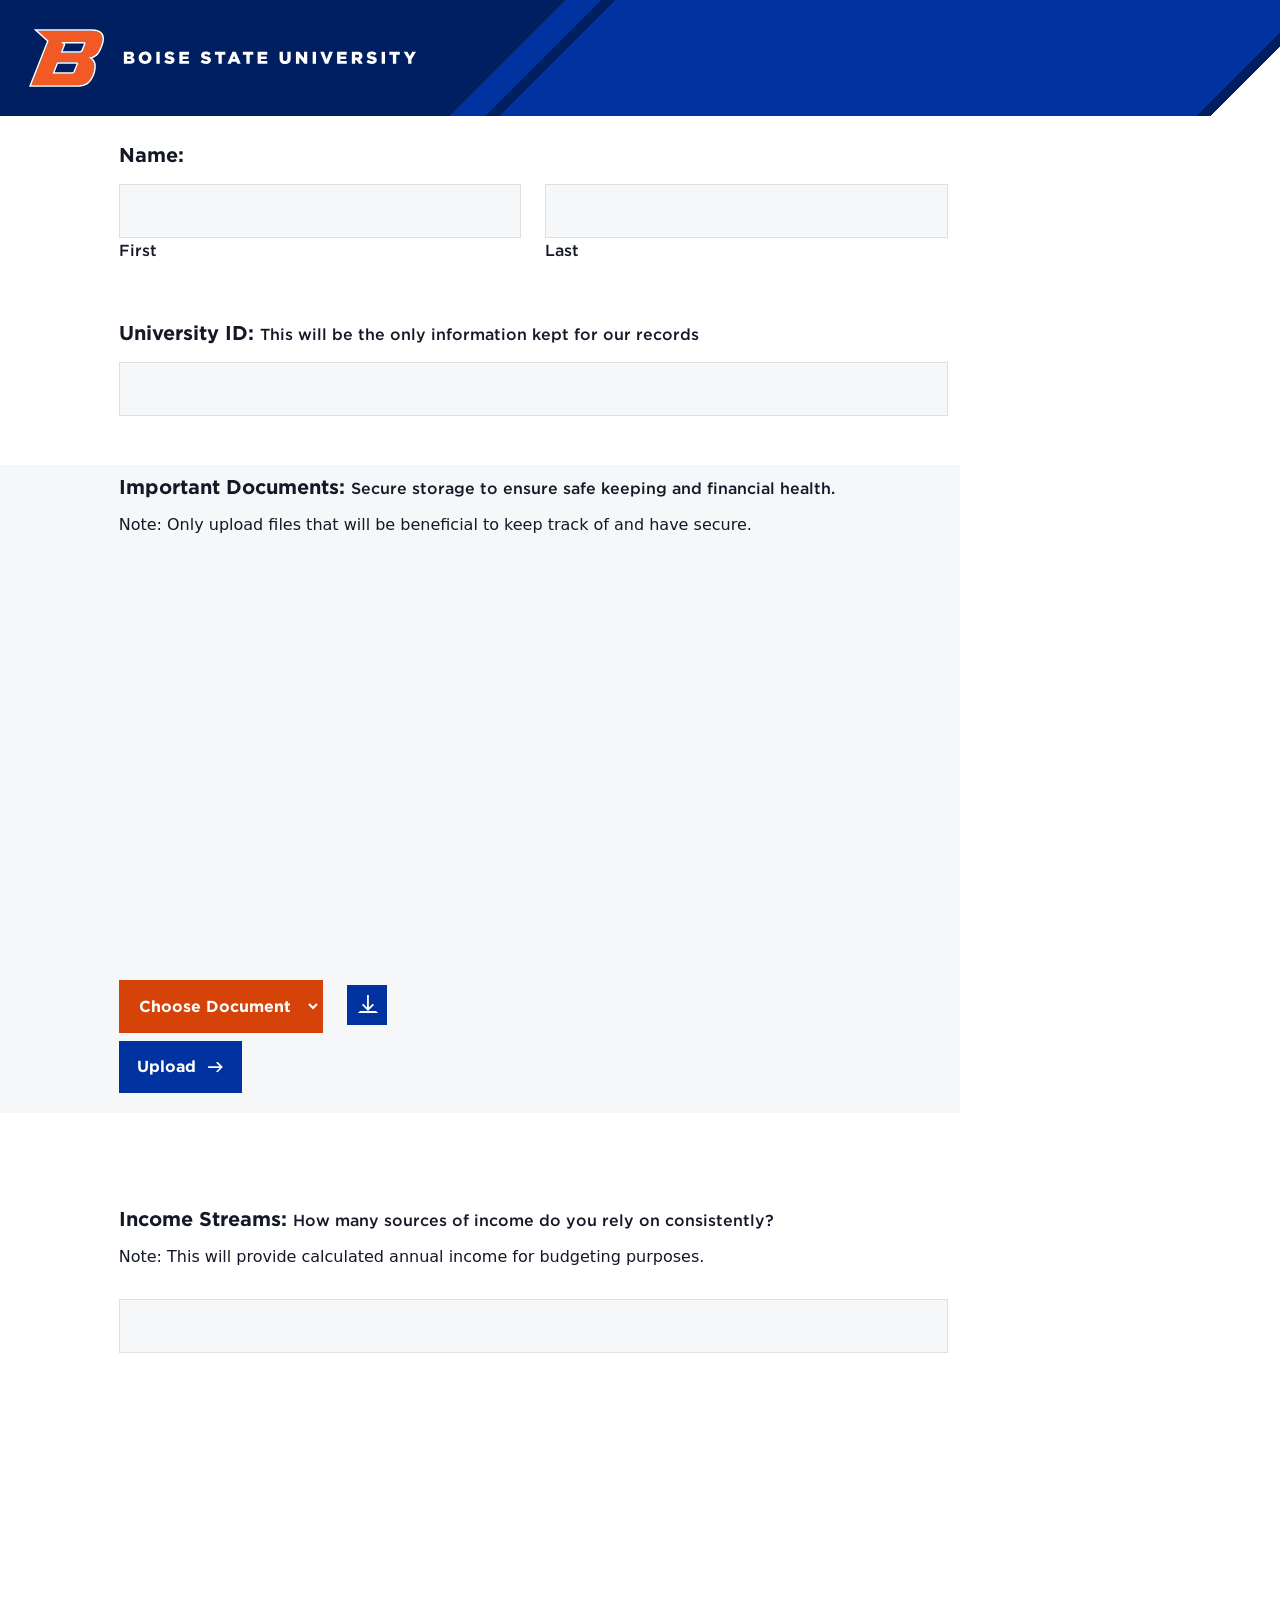
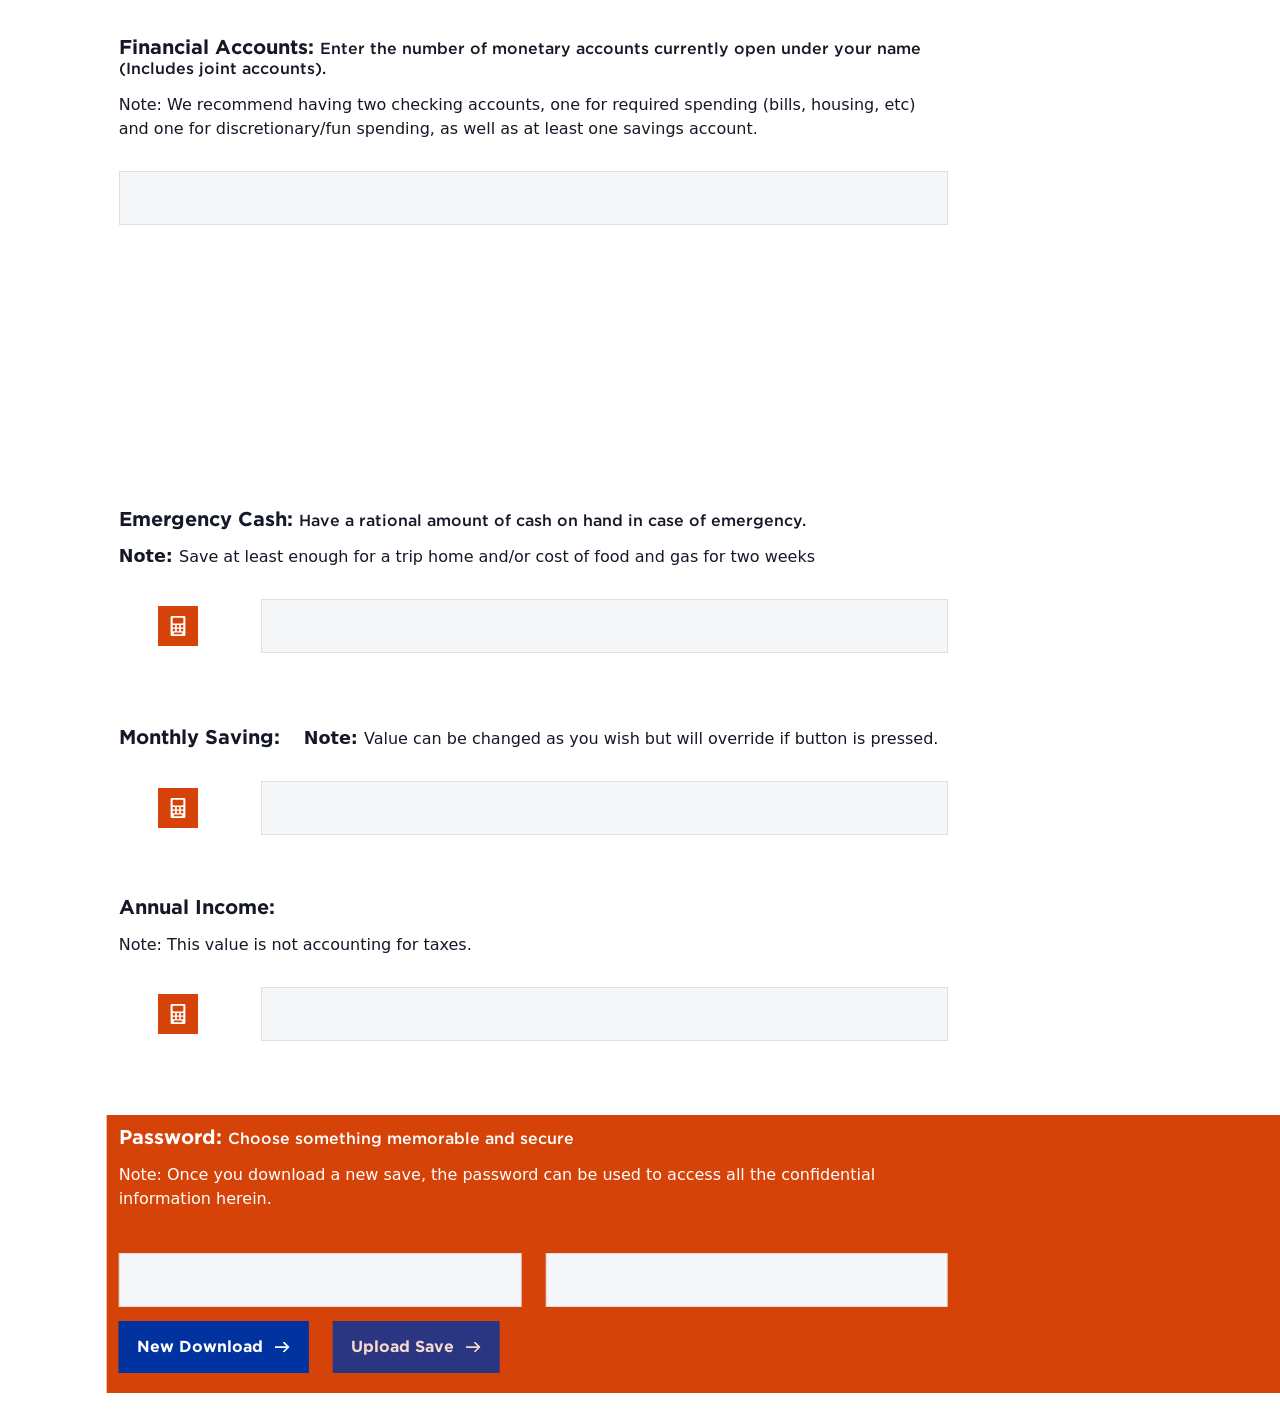
==== commit efdaac18: "minor changes" ====
--- a/index.html
+++ b/index.html
@@ -84,7 +84,7 @@
                     <div class="row">
                         <div class="col-md-12">
                             <div class="row">
-                                <div class="col-10">
+                                <div class="col-auto">
                                     <select id="document_select" data-bs-toggle="tooltip" data-bs-custom-class="custom-tooltip" title="Select the name to save the file under." name="document_select">
                                         <option value=""><i class="sub-label">Choose Document</i></option>
                                         <option value="0">State ID</option>
--- a/style.css
+++ b/style.css
@@ -293,7 +293,8 @@
     padding-right: 14px;
     border-width: 2px;    
     margin-bottom: 8px;
-    width: 100%;
+    max-width: 100%;
+    width: max-content;
 }
 
 .btn-primary:hover, .btn-primary:active, .btn-primary:visited, .btn-primary:focus{
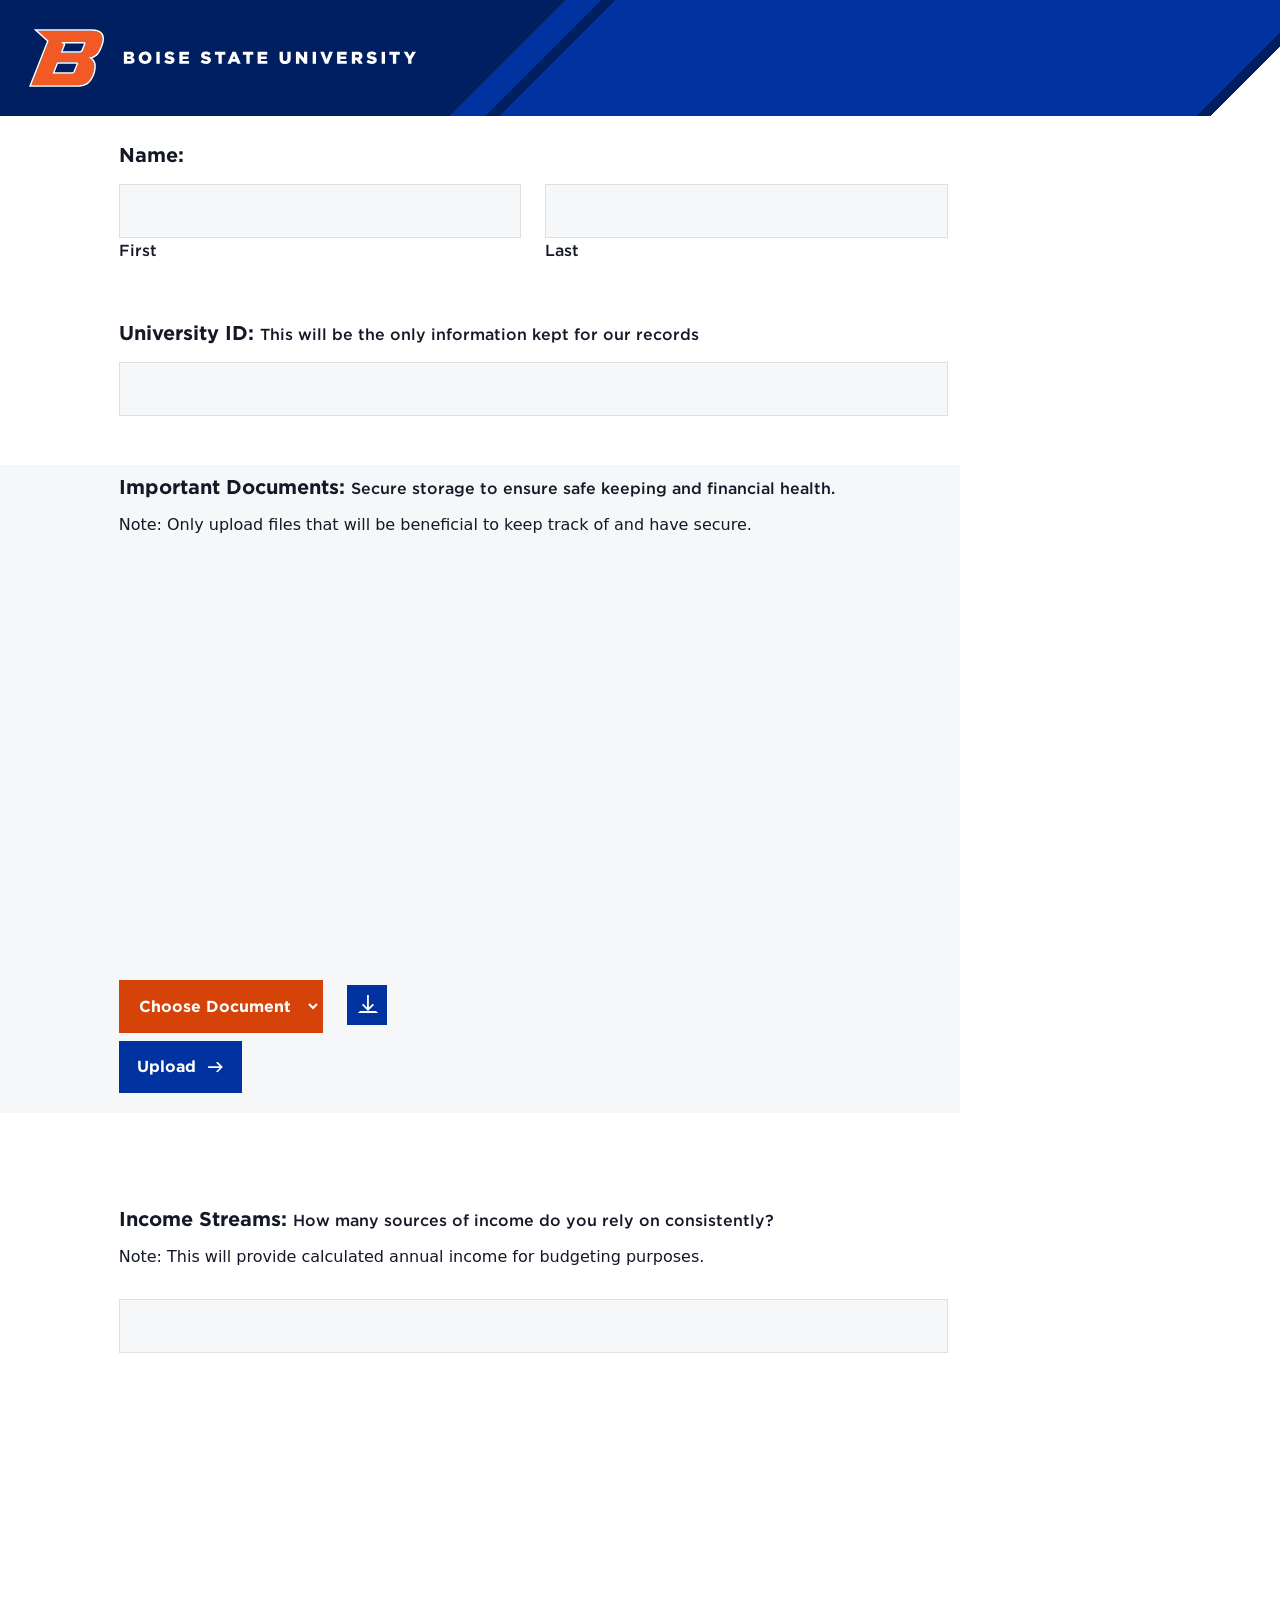
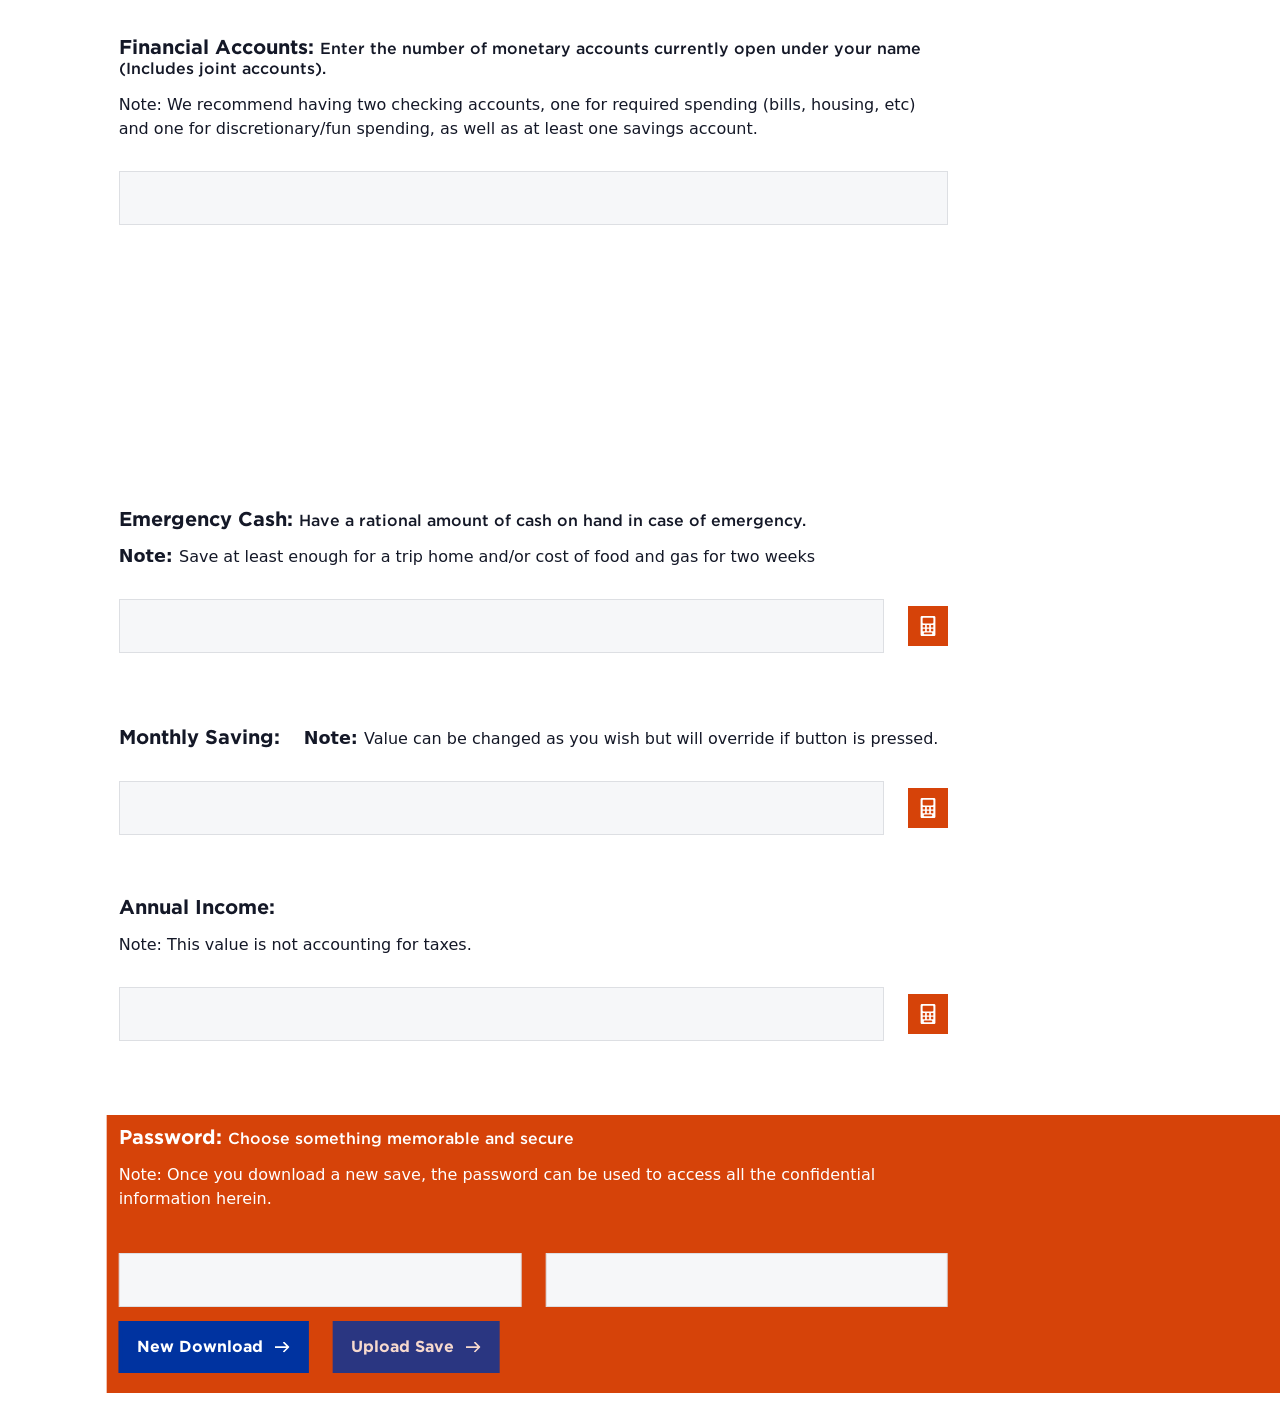
==== commit 1e61bea1: "fixed disabled button" ====
--- a/index.html
+++ b/index.html
@@ -208,10 +208,11 @@
                         </div>
                     </div>
                     <div class="row">
-                        <div class="col-2 my-auto center"><button class="btn btn-primary btn-calc" data-bs-toggle="tooltip" data-bs-custom-class="custom-tooltip" title="Estimate based on 4 months of total income or the current value." type="button" id="emergency_cash-calc" onclick="calcEmergencyCash();return false;"></button></div>
-                        <div class="col-10">
+                        <div class="col">
                             <input type="number" step="0.01" id="emergency_cash_guess" name="emergency_cash_guess" class="form-input">
                         </div>
+                        <div class="col-auto my-auto center"><button class="btn btn-primary btn-calc" data-bs-toggle="tooltip" data-bs-custom-class="custom-tooltip" title="Estimate based on 4 months of total income or the current value." type="button" id="emergency_cash-calc" onclick="calcEmergencyCash();return false;"></button></div>
+                        
                     </div>
                     <div class="row">
                         <div class="col-auto">
@@ -234,12 +235,13 @@
                         </div>
                     </div>
                     <div class="row">
-                        <div class="col-2 my-auto center">
+                        <div class="col">
+                            <input type="number" step="0.01" id="monthly_saving_guess" name="monthly_saving_guess" class="form-input">
+                        </div>
+                        <div class="col-auto my-auto center">
                             <button class="btn btn-primary btn-calc" data-bs-toggle="tooltip" data-bs-custom-class="custom-tooltip" title="Total is minimum needed to meet emergency savings goal in one year." type="button" id="monthly_saving-calc" onclick="calcMonthlySaving();return false;"></button>
                         </div>
-                        <div class="col-10">
-                            <input type="number" step="0.01" id="monthly_saving_guess" name="monthly_saving_guess" class="form-input">
-                        </div>
+                        
                     </div>
                     <!--div class="row">
                         
@@ -262,12 +264,13 @@
                         </div>
                     </div>
                     <div class="row">
-                        <div class="col-2 my-auto center">
+                        <div class="col">
+                            <input type="number" step="0.01" id="annual_income" name="annual_income" class="form-input">
+                        </div>
+                        <div class="col-auto my-auto center">
                             <button class="btn btn-primary btn-calc" data-bs-toggle="tooltip" data-bs-custom-class="custom-tooltip" title="Calculation made from your income inputs above."  type="button" id="annual_income-calc" onclick="calcAnnualIncome();return false;"></button>
                         </div>
-                        <div class="col-10">
-                            <input type="number" step="0.01" id="annual_income" name="annual_income" class="form-input">
-                        </div>
+                        
                     </div>
                     <div class="row">
                         
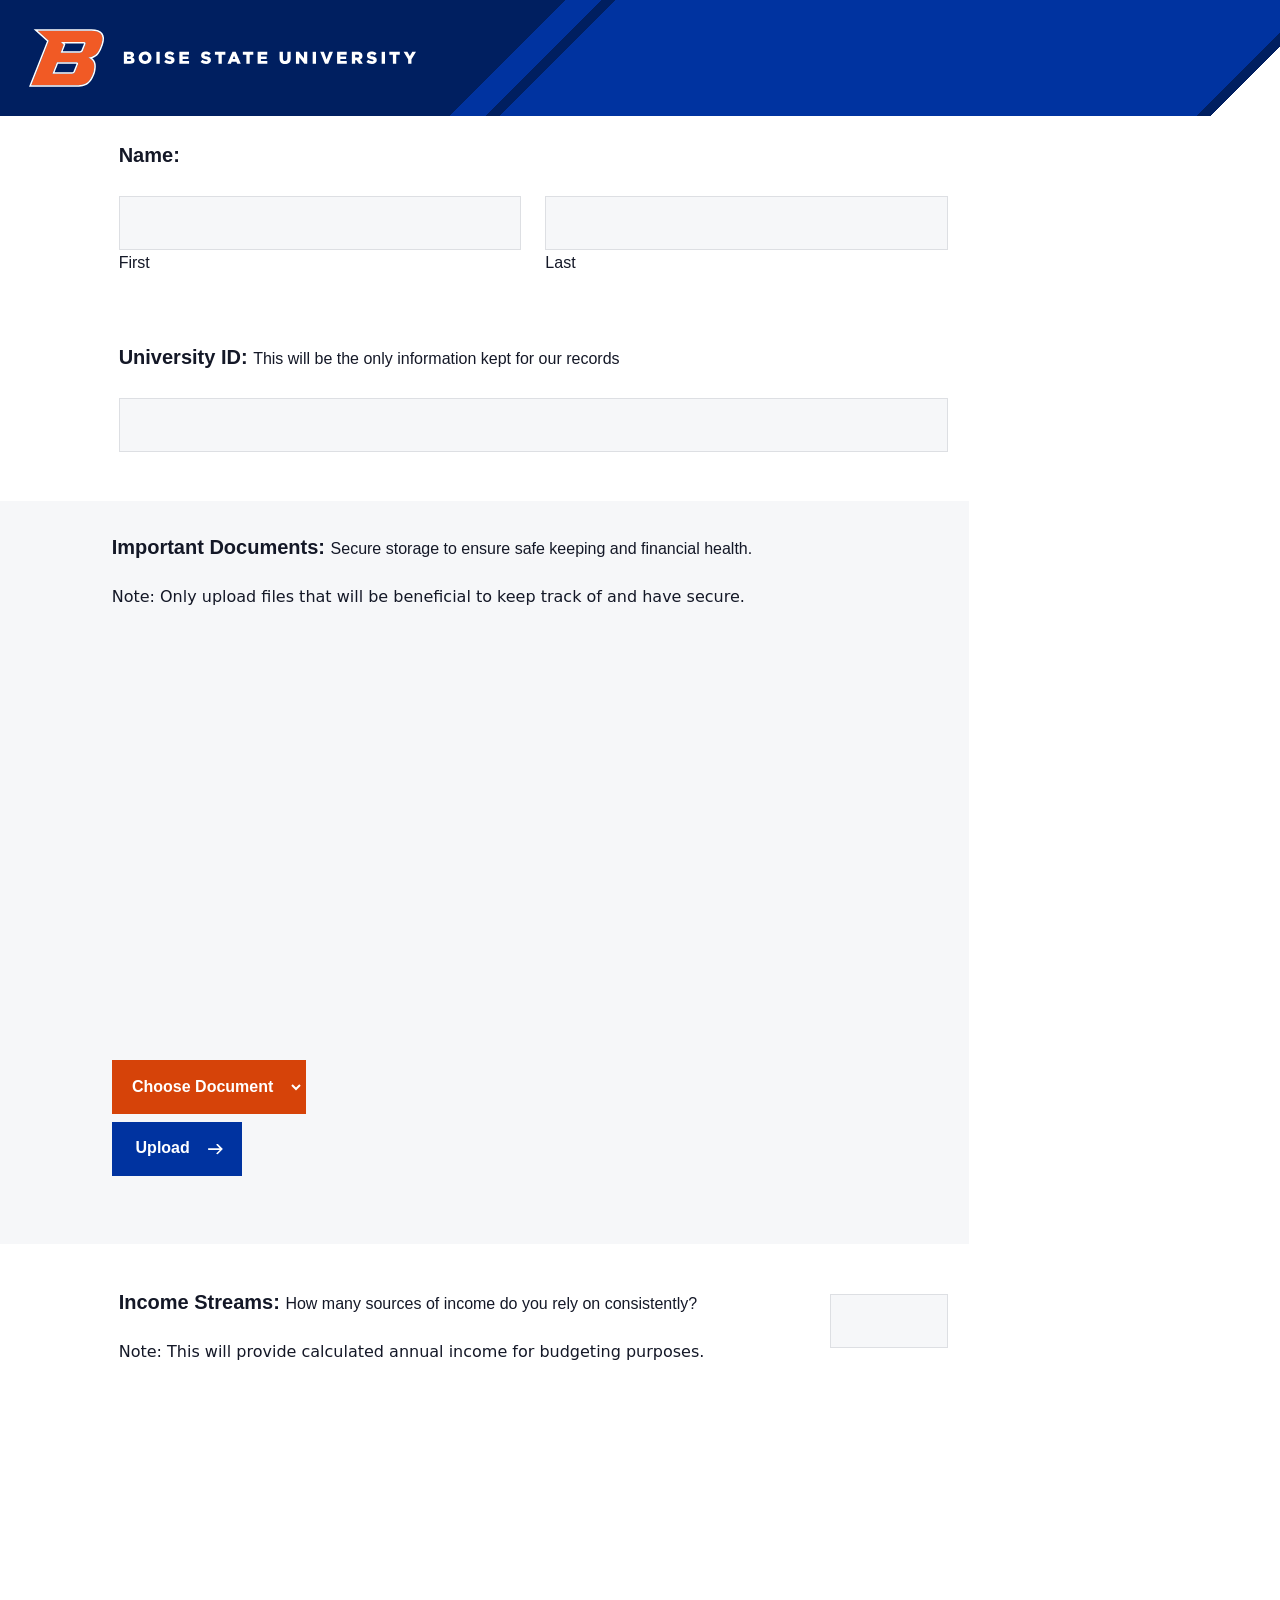
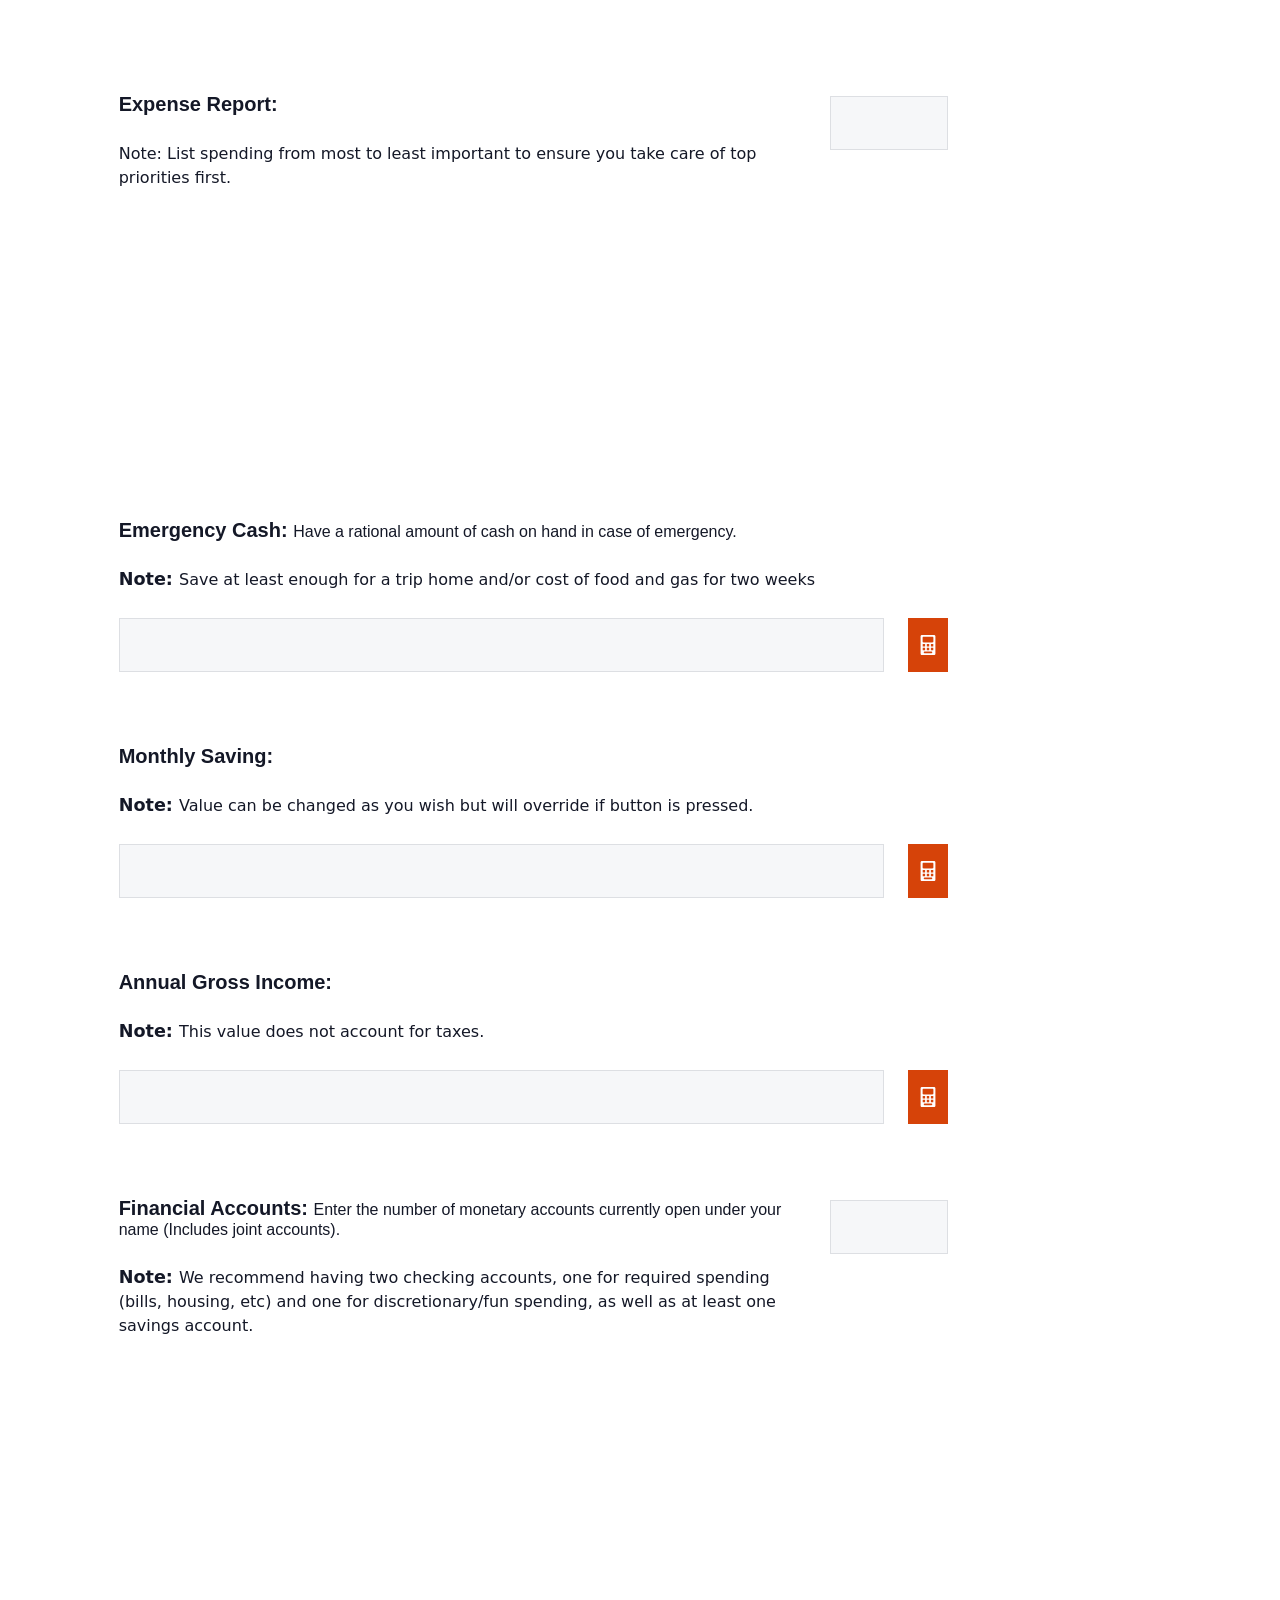
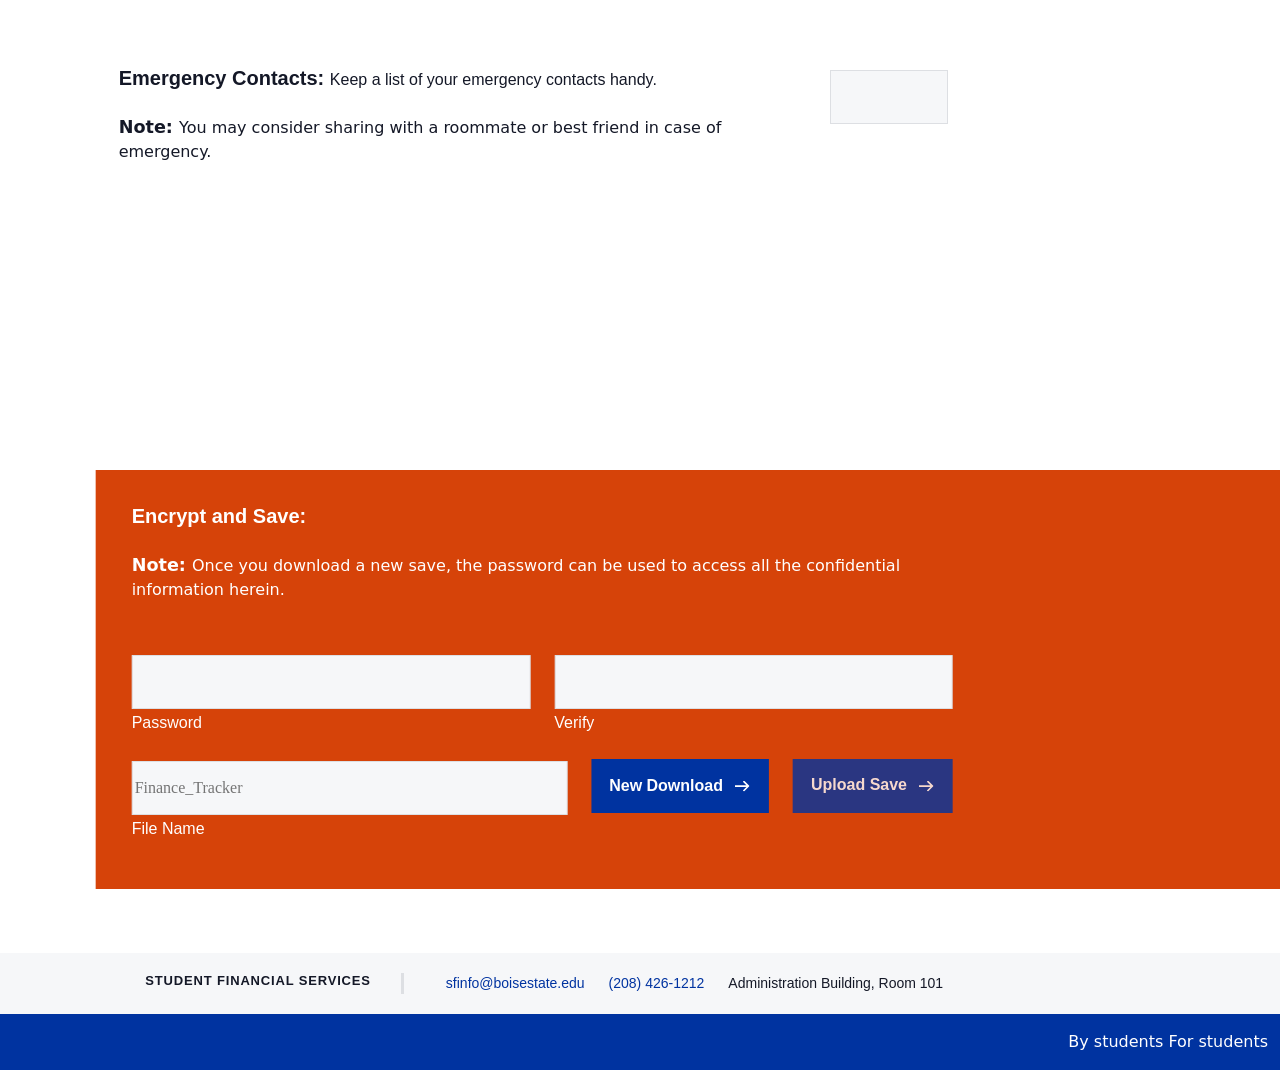
==== commit c5f16f11: "New Input Collection Added new rows for data collection. Plenty of QOL changes and commented future " ====
--- a/index.html
+++ b/index.html
@@ -4,6 +4,7 @@
         <meta name="viewport" content="width=device-width, initial-scale=1.0">
         <title>Personal Finances</title>
         <link href="https://cdn.jsdelivr.net/npm/bootstrap@5.3.1/dist/css/bootstrap.min.css" rel="stylesheet" integrity="sha384-4bw+/aepP/YC94hEpVNVgiZdgIC5+VKNBQNGCHeKRQN+PtmoHDEXuppvnDJzQIu9" crossorigin="anonymous">
+        <link rel="stylesheet" type="text/css" href="https://www.boisestate.edu/fonts/676231/C8612EDDB130C2D35.css">
         <link async="true" rel="stylesheet" href="style.css">
         <link rel="shortcut icon" href="media/favicon.ico">
     </head>
@@ -96,19 +97,19 @@
                                         <option value="6">Certification #2</option>
                                         <option value="7">Certification #3</option>
                                     </select>
-                                </div>
-                                <div class="col-auto my-auto">
-                                    <a role="button" id="document_download" data-bs-toggle="tooltip" data-bs-custom-class="custom-tooltip" title="Downloads the file under the name selected." class="file-download btn btn-secondary "></a>
-                                </div>                                
-                                </div>                                
-                                <div class="col-md-3"></div>
-                            </div>
-                            <div class="row">
-                                <div class="col-auto">
-                                    <label for="important_documents" id="document_upload"  data-bs-toggle="tooltip" data-bs-custom-class="custom-tooltip" title="Uploads a file to the slot of the name selected." class="file-upload btn btn-secondary">Upload</label>
-                                    <input type="file" accept="image/*, application/pdf" id="important_documents" name="important_documents" class="image-input">
-                                </div>
-                            </div>                          
+                                    <div class="row">
+                                        <div class="col">
+                                            <label for="important_documents" id="document_upload"  data-bs-toggle="tooltip" data-bs-custom-class="custom-tooltip" title="Uploads a file to the slot of the name selected." class="file-upload btn btn-secondary">Upload</label>
+                                            <input type="file" accept="image/*, application/pdf" id="important_documents" name="important_documents" class="image-input">
+                                        </div>
+                                        <div class="col-auto my-auto">
+                                            <button id="document_download" data-bs-toggle="tooltip" data-bs-custom-class="custom-tooltip" title="Downloads the file under the name selected." class="file-download btn btn-secondary "></button>
+                                        </div> 
+                                    </div> 
+                                </div>
+                                                                                               
+                            </div>
+                                                     
                         </div> 
                     </div>
                 </div>
@@ -118,20 +119,23 @@
                 <div class="col-md-1"></div>
                 <div class="col-md-8 content-Col">
                     <div class="row">
-                        <div class="col-auto">
-                            <label for="income_streams-amount">Income Streams:&nbsp;<span class="sub-label">How many sources of income do you rely on consistently?</span></label>
-                        </div>
-                    </div>
-                    <div class="row">
-                        <div class="col-auto">
-                            <p><span class="sub-label">Note: </span>This will provide calculated annual income for budgeting purposes.</p>
-                        </div>
-                    </div> 
-                    <div class="row">
-                        <div class="col-12">
-                            <input type="number" id="income_streams-amount">
-                        </div>
-                    </div>
+                        <div class="col-md-10 content-Col">
+                            <div class="row">
+                                <div class="col-auto">
+                                    <label for="income_streams-amount">Income Streams:&nbsp;<span class="sub-label">How many sources of income do you rely on consistently?</span></label>
+                                </div>
+                            </div>
+                            <div class="row">
+                                <div class="col-auto">
+                                    <p><span class="sub-label">Note: </span>This will provide calculated annual income for budgeting purposes.</p>
+                                </div>
+                            </div> 
+                        </div>
+                        <div class="col-md-2">
+                            <input type="number" min="0" id="income_streams-amount">
+                        </div>
+                    </div>
+                    
                     <div class="row" id="h-income_streams">
                         <div class="col-sm-3" ><h5>Resource</h5></div>
                         <div class="col-sm-3" ><h5>Frequency</h5></div>
@@ -147,24 +151,150 @@
                 </div>
                 <div class="col-md-3">
                 </div>
-            </div>   
-            <div class="row input-row">
-                <div class="col-md-1"></div>
-                <div class="col-md-8 content-Col">
-                    <div class="row">
-                        <div class="col-auto">
-                            <label for="financial_accounts-amount">Financial Accounts:&nbsp;<span class="sub-label">Enter the number of monetary accounts currently open under your name (Includes joint accounts).</span></label>
-                        </div>
-                    </div>
-                    <div class="row">
-                        <div class="col-auto">
-                            <p><span class="sub-label">Note: </span>We recommend having two checking accounts, one for required spending (bills, housing, etc) and one for discretionary/fun spending, as well as at least one savings account.</p>
-                        </div>
+            </div>
+            <div class="row input-row">
+                <div class="col-md-1"></div>
+                <div class="col-md-8 content-Col">
+                    <div class="row">
+                        <div class="col-md-10 content-Col">
+                            <div class="row">
+                                <div class="col-auto">
+                                    <label for="expense_report-amount">Expense Report:&nbsp;<span class="sub-label"></span></label>
+                                </div>
+                            </div>
+                            <div class="row">
+                                <div class="col-auto">
+                                    <p><span class="sub-label">Note: </span>List spending from most to least important to ensure you take care of top priorities first.</p>
+                                </div>
+                            </div> 
+                        </div>
+                        <div class="col-md-2">
+                            <input type="number" min="0" id="expense_report-amount">
+                        </div>
+                    </div>
+                    
+                    <div class="row" id="h-expense_report">
+                        <div class="col-sm-3" ><h5>Details</h5></div>
+                        <div class="col-sm-3" ><h5>Frequency</h5></div>
+                        <div class="col-sm-3" ><h5>Amount</h5></div>
+                        <div class="col-sm-3" ><h5>Payment Date</h5></div>
+                    </div>
+                    <div class="row scroll-container overflow" id="expense_report">
+                        <div class="col-sm-3" id="expense_description"></div>
+                        <div class="col-sm-3" id="expense_frequency"></div>
+                        <div class="col-sm-3" id="expense_amount"></div>
+                        <div class="col-sm-3" id="expense_date"></div>
+                    </div>
+                </div>
+                <div class="col-md-3"></div>
+            </div>               
+            <!--    
+                Eventually
+                    -> Based on fixed nationwide average || Based on user's estimated weekly spending
+                    ?-> By average of attended uni's local cost of living
+                    ?-> Flight or roadtrip home included
+            -->
+            <div class="row input-row">
+                <div class="col-md-1"></div>
+                <div class="col-md-8 content-Col">
+                    <div class="row">
+                        <div class="col-auto">
+                            <label>Emergency Cash: <span class="sub-label">Have a rational amount of cash on hand in case of emergency.</span></label>
+                        </div>
+                    </div>
+                    <div class="row">
+                        <div class="col-auto">
+                            <p><span class="important-text">Note: </span>Save at least enough for a trip home and/or cost of food and gas for two weeks</p>
+                        </div>
+                    </div>
+                    <div class="row">
+                        <div class="col">
+                            <input type="number" step="0.01" id="emergency_savings_guess" name="emergency_savings_guess" class="form-input">
+                        </div>
+                        <div class="col-auto my-auto center"><button class="btn btn-primary btn-calc" data-bs-toggle="tooltip" data-bs-custom-class="custom-tooltip" title="Estimates based on 4 months of total income." type="button" id="emergency_savings-calc" onclick="calcEmergencyCash('displayUpdate');return false;"></button></div>
                         
-                    </div> 
-                    <div class="row">
-                        <div class="col-12">
-                            <input type="number" id="financial_accounts-amount">
+                    </div>
+                </div>
+                <div class="col-md-3"></div>
+            </div>
+            
+            <div class="row input-row">
+                <div class="col-md-1"></div>
+                <div class="col-md-8 content-Col">
+                    <div class="row">
+                        <div class="col-auto">
+                            <label>Monthly Saving: </label>
+                        </div>
+                    </div>
+                    <div class="row">
+                        <div class="col-auto">
+                            <p><span class="important-text">Note: </span>Value can be changed as you wish but will override if button is pressed.</p>
+                        </div>
+                    </div>
+                    <div class="row">
+                        <div class="col">
+                            <input type="number" step="0.01" id="monthly_saving_guess" name="monthly_saving_guess" class="form-input">
+                        </div>
+                        <div class="col-auto my-auto center">
+                            <button class="btn btn-primary btn-calc" data-bs-toggle="tooltip" data-bs-custom-class="custom-tooltip" title="Total is minimum needed to meet emergency savings goal in one year." type="button" id="monthly_saving-calc" onclick="calcMonthlySaving('displayUpdate');return false;"></button>
+                        </div>
+                        
+                    </div>
+                </div>
+                <div class="col-md-3"></div>
+            </div>
+
+            <div class="row input-row">
+                <div class="col-md-1"></div>
+                <div class="col-md-8 content-Col"> 
+                    <div class="row">
+                        <div class="col-auto">
+                            <label>Annual Gross Income: </label>
+                        </div>
+                    </div>
+                    <div class="row">
+                        <div class="col-auto">
+                            <p><span class="important-text">Note: </span>This value does not account for taxes.</p>
+                        </div>
+                    </div>
+                    <div class="row">
+                        <div class="col">
+                            <input type="number" step="0.01" id="annual_income" name="annual_income" class="form-input">
+                        </div>
+                        <div class="col-auto my-auto center">
+                            <button class="btn btn-primary btn-calc" data-bs-toggle="tooltip" data-bs-custom-class="custom-tooltip" title="Calculation made from your income inputs above."  type="button" id="annual_income-calc" onclick="calcAnnualIncome('displayUpdate');return false;"></button>
+                        </div>
+                    </div>
+                </div>
+                <div class="col-md-3"></div>
+            </div> 
+            
+            <div class="row input-row">
+                <div class="col-md-1"></div>
+                <div class="col-md-8 content-Col">
+                    <div class="row">
+                        <div class="col-md-10 content-Col">
+                            <div class="row">
+                                <div class="col-auto">
+                                    <label for="financial_accounts-amount">Financial Accounts:&nbsp;<span class="sub-label">Enter the number of monetary accounts currently open under your name (Includes joint accounts).</span></label>
+                                </div>
+                            </div>
+                            <div class="row">
+                                <div class="col-auto">
+                                    <p><span class="important-text">Note: </span>We recommend having two checking accounts, one for required spending (bills, housing, etc) and one for discretionary/fun spending, as well as at least one savings account.</p>
+                                </div>
+                            </div>
+                        </div>
+                        <div class="col-md-2">
+                            <!--div class="row">
+                                <div class="col center">
+                                    <button data-bs-toggle="tooltip" data-bs-custom-class="custom-tooltip" title="Adds a new account row." class="add-row btn btn-primary "onclick="newInputRow('account');return false;" ></button>
+                                </div>
+                                <div class="col center">
+                                    <button data-bs-toggle="tooltip" data-bs-custom-class="custom-tooltip" title="Removes an account row." class="remove-row btn btn-primary "onclick="removeInputRow('account')"></button>
+                                </div>
+                            </div-->
+                            <input type="number" min="0" id="financial_accounts-amount">
                         </div>
                     </div>
                     <div class="row">
@@ -185,99 +315,46 @@
                     </div>             
                 </div>
                 <div class="col-md-3"></div>
-            </div>            
-            
-            <!--    
-                Eventually
-                    -> Based on fixed nationwide average || Based on user's estimated weekly spending
-                    ?-> By average of attended uni's local cost of living
-                    ?-> Flight or roadtrip home included
-            -->
-            <div class="row input-row">
-                <div class="col-md-1"></div>
-                <div class="col-md-8 content-Col">
-                    <div class="row">
-                        <div class="col-auto">
-                            <label>Emergency Cash: <span class="sub-label">Have a rational amount of cash on hand in case of emergency.</span></label>
-                        </div>
-                        
-                    </div>
-                    <div class="row">
-                        <div class="col-auto">
-                            <p><span class="important-text">Note: </span>Save at least enough for a trip home and/or cost of food and gas for two weeks</p>
-                        </div>
-                    </div>
-                    <div class="row">
-                        <div class="col">
-                            <input type="number" step="0.01" id="emergency_cash_guess" name="emergency_cash_guess" class="form-input">
-                        </div>
-                        <div class="col-auto my-auto center"><button class="btn btn-primary btn-calc" data-bs-toggle="tooltip" data-bs-custom-class="custom-tooltip" title="Estimate based on 4 months of total income or the current value." type="button" id="emergency_cash-calc" onclick="calcEmergencyCash();return false;"></button></div>
-                        
-                    </div>
-                    <div class="row">
-                        <div class="col-auto">
-                            
-                        </div>
-                    </div>
-                </div>
-                <div class="col-md-3"></div>
-            </div>
-            
-            <div class="row input-row">
-                <div class="col-md-1"></div>
-                <div class="col-md-8 content-Col">
-                    <div class="row">
-                        <div class="col-auto">
-                            <label>Monthly Saving: </label>
-                        </div>
-                        <div class="col-auto">
-                            <p><span class="important-text">Note: </span>Value can be changed as you wish but will override if button is pressed.</p>
-                        </div>
-                    </div>
-                    <div class="row">
-                        <div class="col">
-                            <input type="number" step="0.01" id="monthly_saving_guess" name="monthly_saving_guess" class="form-input">
-                        </div>
-                        <div class="col-auto my-auto center">
-                            <button class="btn btn-primary btn-calc" data-bs-toggle="tooltip" data-bs-custom-class="custom-tooltip" title="Total is minimum needed to meet emergency savings goal in one year." type="button" id="monthly_saving-calc" onclick="calcMonthlySaving();return false;"></button>
-                        </div>
-                        
-                    </div>
-                    <!--div class="row">
-                        
-                    </div-->
-                </div>
-                <div class="col-md-3 error-message" id="monthly_saving_guess-error"></div>
-            </div>
-
-            <div class="row input-row">
-                <div class="col-md-1"></div>
-                <div class="col-md-8 content-Col"> 
-                    <div class="row">
-                        <div class="col-auto">
-                            <label>Annual Income: </label>
-                        </div>
-                    </div>
-                    <div class="row">
-                        <div class="col-auto">
-                            <p><span class="sub-label">Note: </span>This value is not accounting for taxes.</p>
-                        </div>
-                    </div>
-                    <div class="row">
-                        <div class="col">
-                            <input type="number" step="0.01" id="annual_income" name="annual_income" class="form-input">
-                        </div>
-                        <div class="col-auto my-auto center">
-                            <button class="btn btn-primary btn-calc" data-bs-toggle="tooltip" data-bs-custom-class="custom-tooltip" title="Calculation made from your income inputs above."  type="button" id="annual_income-calc" onclick="calcAnnualIncome();return false;"></button>
-                        </div>
-                        
-                    </div>
-                    <div class="row">
-                        
-                    </div>
-                </div>
-                <div class="col-md-3"></div>
-            </div>      
+            </div>
+            <div class="row input-row">
+                <div class="col-md-1"></div>
+                <div class="col-md-8 content-Col">
+                    <div class="row">
+                        <div class="col-md-10 content-Col">
+                            <div class="row">
+                                <div class="col-auto">
+                                    <label for="emergency_contacts-amount">Emergency Contacts:&nbsp;<span class="sub-label">Keep a list of your emergency contacts handy.</span></label>
+                                </div>
+                            </div>
+                            <div class="row">
+                                <div class="col-auto">
+                                    <p><span class="important-text">Note: </span>You may consider sharing with a roommate or best friend in case of emergency.</p>
+                                </div>
+                            </div>
+                        </div>
+                        <div class="col-md-2">
+                            <input type="number" min="0" id="emergency_contacts-amount">
+                        </div>
+                    </div>
+                    <div class="row">
+                        <div class="col-12">
+                            <div class="row" id="h-emergency_contacts">
+                                <div class="col-sm-3" ><h5>Name/Company</h5></div>
+                                <div class="col-sm-3" ><h5>Relationship</h5></div>
+                                <div class="col-sm-3" ><h5>Phone #</h5></div>
+                                <div class="col-sm-3" ><h5>Email</h5></div>
+                            </div>
+                            <div class="row scroll-container overflow" id="emergency_contacts">
+                                <div class="col-sm-3" id="emergency_contact_name"></div>
+                                <div class="col-sm-3" id="emergency_contact_relationship"></div>
+                                <div class="col-sm-3" id="emergency_contact_phone"></div>
+                                <div class="col-sm-3" id="emergency_contact_email"></div>
+                            </div>
+                        </div>
+                    </div>             
+                </div>
+                <div class="col-md-3"></div>
+            </div>
         
         <!--form id="data-form"-->
             <div class="row input-row orange_right-splash">
@@ -285,40 +362,73 @@
                 <div class="col-md-8 content-Col">
                     <div class="row">
                         <div class="col-auto">
-                            <label for="passkey">Password: <span class="sub-label">Choose something memorable and secure</span></label>
+                            <label for="passkey">Encrypt and Save: <span class="sub-label"></span></label>
                         </div>
                     </div>
                     <div class="row">
                         <div class="col-12">
-                            <p><span class="sub-label">Note: </span>Once you download a new save, the password can be used to access all the confidential information herein.</p>
-                        </div>
-                    </div>
-                    <div class="row">
-                        <div class="col-auto">
-                        </div>
-                    </div>
-                    <div class="row">
-                        <div class="col-6">
+                            <p><span class="important-text">Note: </span>Once you download a new save, the password can be used to access all the confidential information herein.</p>
+                        </div>
+                    </div>
+                    <div class="row">
+                        <div class="col-auto error-message" id="passkey-error"><p class="error-text"></p></div>
+                    </div>
+                    <div class="row">
+                        <div class="col-md-6">
                             <input type="password" id="passkey" name="passkey" class="data-input">
-                        </div>
-                        <div class="col-6">
-                            <input type="text" id="new_encryption" name="new_encryption" class="data-input">
-                        </div>
-                    </div>
-                    <div class="row">
+                            <label for="passkey" class="sub-label">Password</label>
+                        </div>
+                        <div class="col-md-6">
+                            <input type="password" id="passkey_verify" name="passkey_verify" class="data-input">
+                            <label for="passkey_verify" class="sub-label">Verify</label>
+                        </div>
+                        
+                    </div>
+                    <div class="row">
+                        <div class="col-lg">
+                            <input type="text" id="new_encryption" name="new_encryption" class="data-input" placeholder="Finance_Tracker">
+                            <label for="new_encryption" class="sub-label">File Name</label>                        
+                        </div>
                         <div class="col-auto">
                             <button class="btn btn-secondary" type="button" data-bs-toggle="tooltip" data-bs-custom-class="custom-tooltip" title="Password must be set prior to downloading a new save or uploading a previous one." onclick="downloadEncryptedFile();return false;">New Download</button>
                         </div>
                         <div class="col-auto">
                             <label role="button" for="encrypted_file" data-bs-toggle="tooltip" data-bs-custom-class="custom-tooltip" title="Password must be set prior to uploading a previous save." class="file-upload btn btn-secondary disabled">Upload Save</label>
                             <input type="file" accept=".txt" id="encrypted_file" name="encrypted_file" class="data-input">
-                        </div>      
-                    </div>
-                </div>
-                <div class="col-md-3 error-message" hidden="" id="passkey-error"><a class="error-text mx-auto">Passkey must be 8+ characters.</a></div>
+                        </div>
+                              
+                    </div>
+                </div>
             </div>
         </form>
         </main>
+        <div class="container-fluid footer">
+            <div class="row footer_contact">
+                <div class="col-md-1"></div>
+                <div class="col-auto h-footer">
+                    <h2>Student Financial Services</h2>
+                </div>
+                <div class="col-auto uni_email">
+                    <a href="mailto:sfinfo@boisestate.edu ">sfinfo@boisestate.edu </a>
+                </div>
+                <div class="col-auto uni_phone">
+                    <a href="tel:(208) 426-1212	">(208) 426-1212</a> 
+                </div>
+                <div class="col-auto">
+                    Administration Building, Room 101
+                </div>
+                <div class="col-md-3"></div>
+            </div>
+            <div class="row">
+                <div class="col">
+                </div>
+                <div class="col-auto footer-copyright">
+                    <a href="https://www.boisestate.edu/" rel="external">
+					    By students For students
+					</a>
+                </div>
+            </div>
+        </div>
         <script>
             //Scroll Top Button
             const backTop = document.getElementById('backTop');
--- a/style.css
+++ b/style.css
@@ -1,4 +1,4 @@
-@font-face {
+/* @font-face {
     font-family: "Gotham A";
     src: url([data-uri]);
     font-weight: 400;
@@ -52,6 +52,122 @@
     src: url([data-uri]);
     font-weight: 700;
     font-style: normal;
+}
+
+@font-face {
+    font-family: "Gotham A";
+    src: url([data-uri]);
+    font-weight: 700;
+    font-style: italic;
+}
+
+@font-face {
+    font-family: "Gotham B";
+    src: url([data-uri]);
+    font-weight: 700;
+    font-style: italic;
+}
+
+@font-face {
+    font-family: "Gotham A";
+    src: url([data-uri]);
+    font-weight: 800;
+    font-style: normal;
+}
+
+@font-face {
+    font-family: "Gotham B";
+    src: url([data-uri]);
+    font-weight: 800;
+    font-style: normal;
+}
+
+@font-face {
+    font-family: "Gotham A";
+    src: url([data-uri]);
+    font-weight: 800;
+    font-style: italic;
+}
+
+@font-face {
+    font-family: "Gotham B";
+    src: url([data-uri]);
+    font-weight: 800;
+    font-style: italic;
+}
+
+@font-face {
+    font-family: "Gotham A";
+    src: url([data-uri]);
+    font-weight: 900;
+    font-style: normal;
+}
+
+@font-face {
+    font-family: "Gotham B";
+    src: url([data-uri]);
+    font-weight: 900;
+    font-style: normal;
+}
+
+@font-face {
+    font-family: "Mercury Text G1 A";
+    src: url([data-uri]);
+    font-weight: 400;
+    font-style: normal;
+}
+
+@font-face {
+    font-family: "Mercury Text G1 B";
+    src: url([data-uri]);
+    font-weight: 400;
+    font-style: normal;
+}
+
+@font-face {
+    font-family: "Mercury Text G1 A";
+    src: url([data-uri]);
+    font-weight: 400;
+    font-style: italic;
+}
+
+@font-face {
+    font-family: "Mercury Text G1 B";
+    src: url([data-uri]);
+    font-weight: 400;
+    font-style: italic;
+}
+
+@font-face {
+    font-family: "Mercury Text G1 A";
+    src: url([data-uri]);
+    font-weight: 700;
+    font-style: normal;
+}
+
+@font-face {
+    font-family: "Mercury Text G1 B";
+    src: url([data-uri]);
+    font-weight: 700;
+    font-style: normal;
+}
+
+@font-face {
+    font-family: "Mercury Text G1 A";
+    src: url([data-uri]);
+    font-weight: 700;
+    font-style: italic;
+}
+
+@font-face {
+    font-family: "Mercury Text G1 B";
+    src: url([data-uri]);
+    font-weight: 700;
+    font-style: italic;
+} */
+input,select,textarea {
+    font: 400 normal 100%/1.5 Mercury Text G1 A,Mercury Text G1 B;
+    color: #141827
 }
 /** Grid system - https://www.w3schools.com/css/css_rwd_grid.asp **/
 * {
@@ -60,7 +176,6 @@
 }
 body{
     color: #141827;
-    padding-bottom: 1rem;
 }
 main{
     overflow-x: hidden;
@@ -68,7 +183,8 @@
 
 
 .content-Col>.row{
-    padding-bottom: calc(.5 * var(--bs-gutter-x));
+    /* padding-bottom: calc(.5 * var(--bs-gutter-x)); */
+    padding-bottom: var(--bs-gutter-x);
 }   
 
 .custom-tooltip {
@@ -144,6 +260,21 @@
 }
 
 
+@media only screen and (min-width: 768px) {
+    .orange_right-splash, .lg_right-splash{
+        margin-top: -1.5rem;
+        margin-left: -1.5rem;
+        padding-left: 1.5rem;
+    }
+    .orange_left-splash, .lg_left-splash{
+        margin-right: -1.5rem;
+        padding-right: 1.5rem;
+    }
+    .orange_right-splash,.orange_left-splash, .lg_left-splash, .lg_right-splash{
+        padding-top: 1.5rem;
+        padding-bottom: 1.5rem;
+    }
+}
 @media only screen and (max-width: 767px) {
     
     .orange_right-splash, .orange_left-splash,
@@ -202,6 +333,7 @@
 }
 p{
     font-size: 16px;
+    margin: 0;
 }
 .important-text{
     font-size: 110%;
@@ -210,15 +342,17 @@
 }
 
 .error-message {
-    height: 54px;
     border-radius: 4px;
-    color: #bb1f00;
+    color: #fff;
     font-weight:bold;
     display: flex;
+    margin-left: 4px;
+    margin-right: 4px;
     align-items: center;
+    opacity: 0;
 }.error-text{
-    color: #bb1f00;
-    border-bottom: 3px solid #bb1f00;
+    color: #141827;
+    border-bottom: 3px solid #141827;
 }
 h5{
     font-size: 20px;
@@ -241,7 +375,7 @@
     font-size: 16px;
     font-weight: 500;
 }
-input, textarea, .income_frequency-input{
+input, textarea, .income_frequency-input, .expense_frequency-input, .emergency_contact-input{
     width: 100%;
     max-width: 100%;
 }
@@ -249,17 +383,18 @@
     display: block;
     margin: 4px 0 1.5px;
 }
-#document_select{
-   
-}
-#financial_accounts>div, #income_streams>div{
-    padding: 0 10px;
+#document_download{
+   opacity: 0;
+   visibility: hidden;
+}
+#document_upload{
+    width: 100%;
 }
 .scroll-container{
     height: 178px;
     scrollbar-gutter: stable;
 }
-#h-income_streams, #h-financial_accounts{
+[id*="h-"] {
     opacity: 0;
 }
 input[type=file]{
@@ -272,11 +407,10 @@
     font: normal 600 16px/1 Gotham A,Gotham B,Helvetica,Arial,sans-serif;
     transition: all .15s ease-in-out;
     width: auto;
-    min-width: fit-content;
     max-width: 100%;
     display: inline-block;
     line-height: 1;
-    height: auto;
+    height: 54px;
     cursor: pointer;
     position: relative;
     text-decoration: none;
@@ -305,7 +439,7 @@
     --bs-btn-hover-border-color: #bb3200;
     --bs-btn-active-border-color: #bb3200;
 }
-.btn::after, .file-upload::after{
+.btn::after, .file-upload::after, .add-row::after, .remove-row::after{
     background: url("data:image/svg+xml;charset=utf-8,%3Csvg xmlns='http://www.w3.org/2000/svg' viewBox='0 0 15 11.2'%3E%3Cpath fill='%23fff' d='M9.4 0L8.2 1.2l3.6 3.6H0v1.7h11.8l-3.6 3.6 1.2 1.1L15 5.6z'/%3E%3C/svg%3E") 100% no-repeat;
     background-size: contain;
     content: "";
@@ -324,7 +458,7 @@
     margin: 2.5px 0 1.5px;
     padding: 16px;
     width: auto;
-}.file-download{
+}.file-download, .add-row, .remove-row{
     padding: 16px;
 }
 .btn-calc::after{
@@ -332,24 +466,33 @@
     background-size: contain;
     height: 20px;
     width: 20px;
-    top: 16px;
+    top: 23px;
     right: 6px;
 }
 .file-download::after{    
     height: 20px;
     width: 20px;
-    top: 4px;
+    top: 12px;
     rotate: 90deg;
     border: solid 2px;
     border-color: transparent #fff transparent transparent;
 }
+.add-row::after, .remove-row::after{
+    background: url(media/plus-icon.svg) 100% no-repeat;
+    background-size: contain;
+    height: 24px;
+    width: 24px;
+    right: 5px;
+}
 .btn-primary:hover:after, .btn-secondary:hover:after {
     right: 14px;
     transition: all .15s ease-in-out
 }
 .btn-calc:hover:after{
-    right: 6px;
-    scale: 1.1;
+    right: 4px;
+}
+.add-row:hover:after, .remove-row:hover:after{
+    right: 3px;
 }
 .btn-secondary{
     background-color: #0033A0;
@@ -377,5 +520,47 @@
 }#backTop::after{
     right: 8px;
 }
-
-
+.footer{
+    /* background-image: linear-gradient(135deg, #0033a0 calc(100%/6), #001F60 calc(100%/6), #001F60 calc(100%/6 + 8px), #0033a0 calc(100%/6 + 8px), #0033a0 calc(100%/3), #0033a0 94%, #001F60 94%, #001F60 calc(94% + 10px), #0033a0 calc(94% + 10px)); */
+    background-color: #0033A0;
+    margin-top: 4rem;
+    padding-bottom: 1rem;
+    color: #fff;
+}
+.footer_contact{
+    background-color: #f6f7f9;
+    font-family: Gotham A,Gotham B,Helvetica,Arial,sans-serif;
+    font-weight: 300;
+    font-size: 14px;
+    color: #141827;
+    padding: 20px 32px;
+    margin-bottom: 1rem;
+    
+}
+.uni_email>a, .uni_phone>a{
+    color: #0033A0;
+    font-weight: 500;
+}.uni_email>a:hover, .uni_phone>a:hover{
+    color: #011d80;;
+}
+.h-footer>h2{
+    font-family: Gotham A,Gotham B,Helvetica,Arial,sans-serif;
+    font-size: 13px;
+    font-weight: 800;
+    margin-bottom: 0;
+    text-transform: uppercase;
+    letter-spacing: .83px;
+    color: #141827;
+}
+.h-footer{
+    margin-right: 30px;
+    padding-right: 30px;
+    border-right: 3px solid #dddfe3;
+    max-width: fit-content;
+}
+.footer-copyright>a{
+    color: #fff;
+}
+
+
+
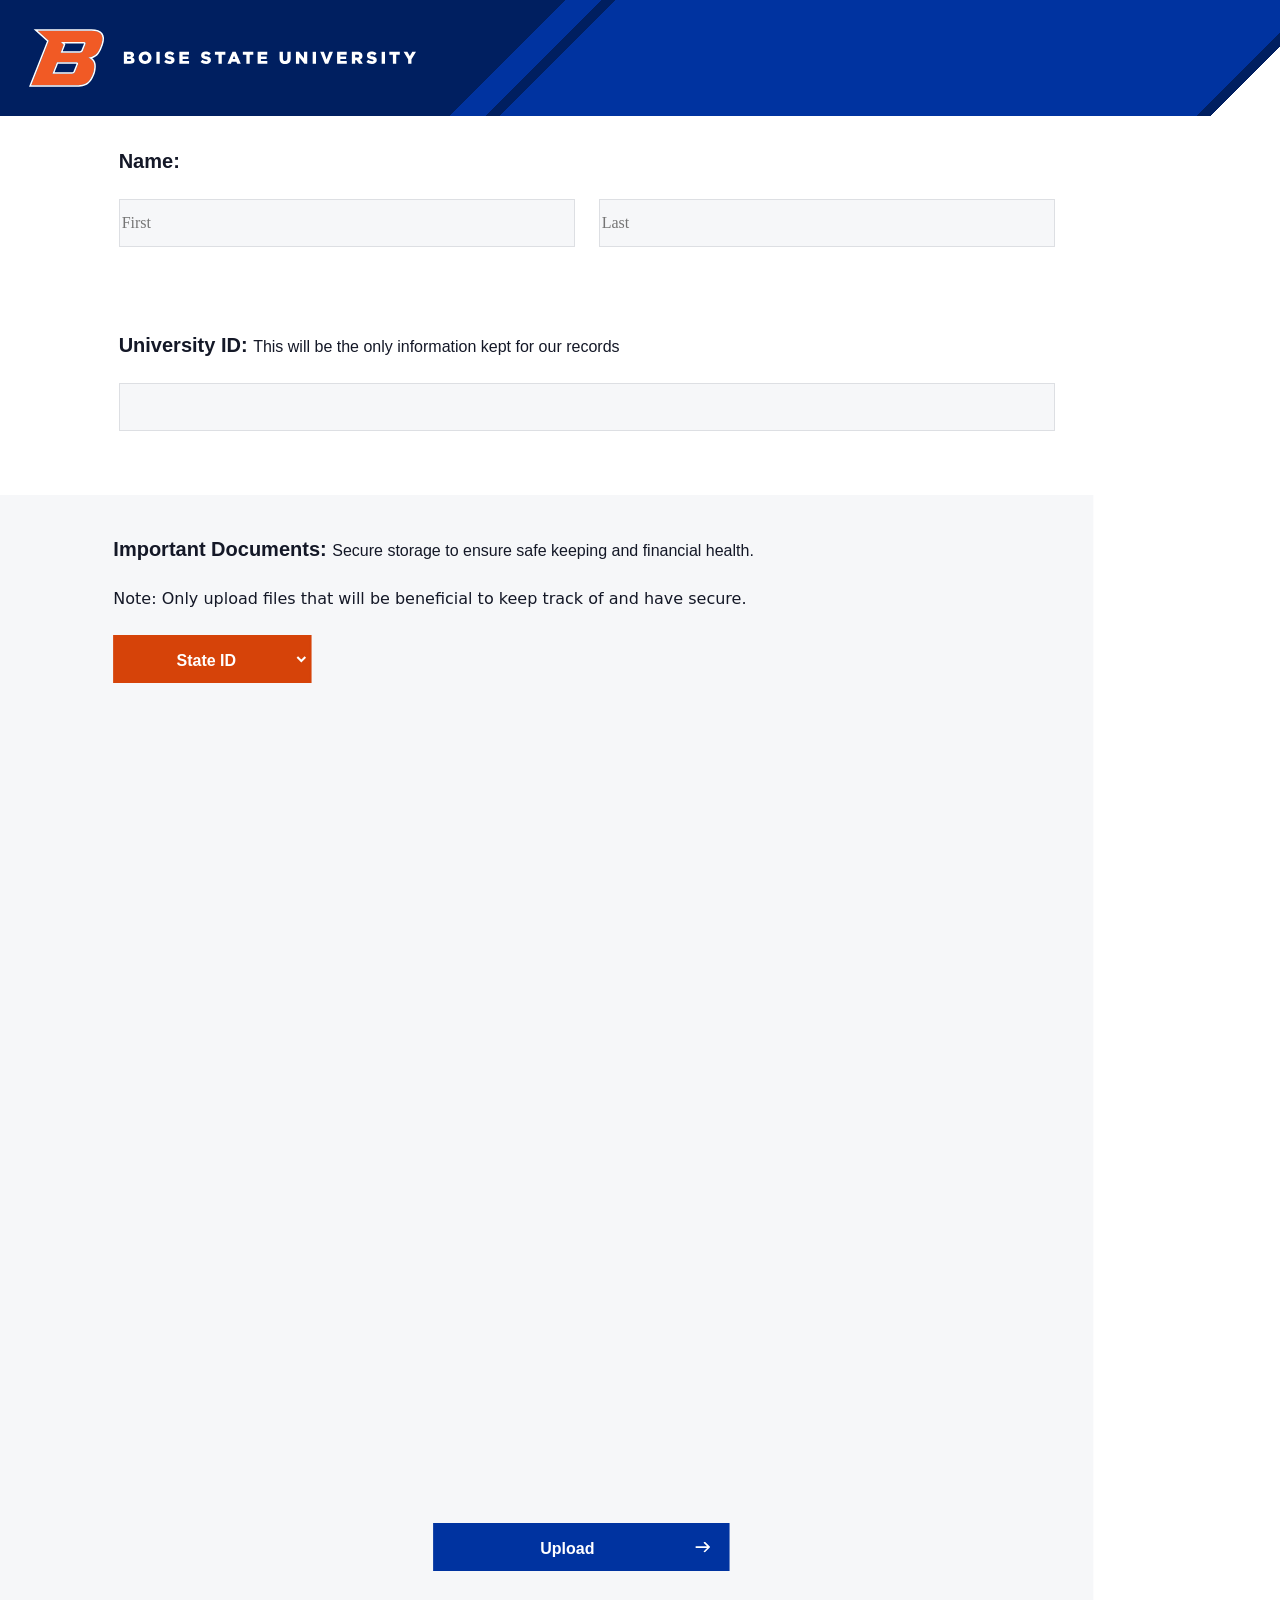
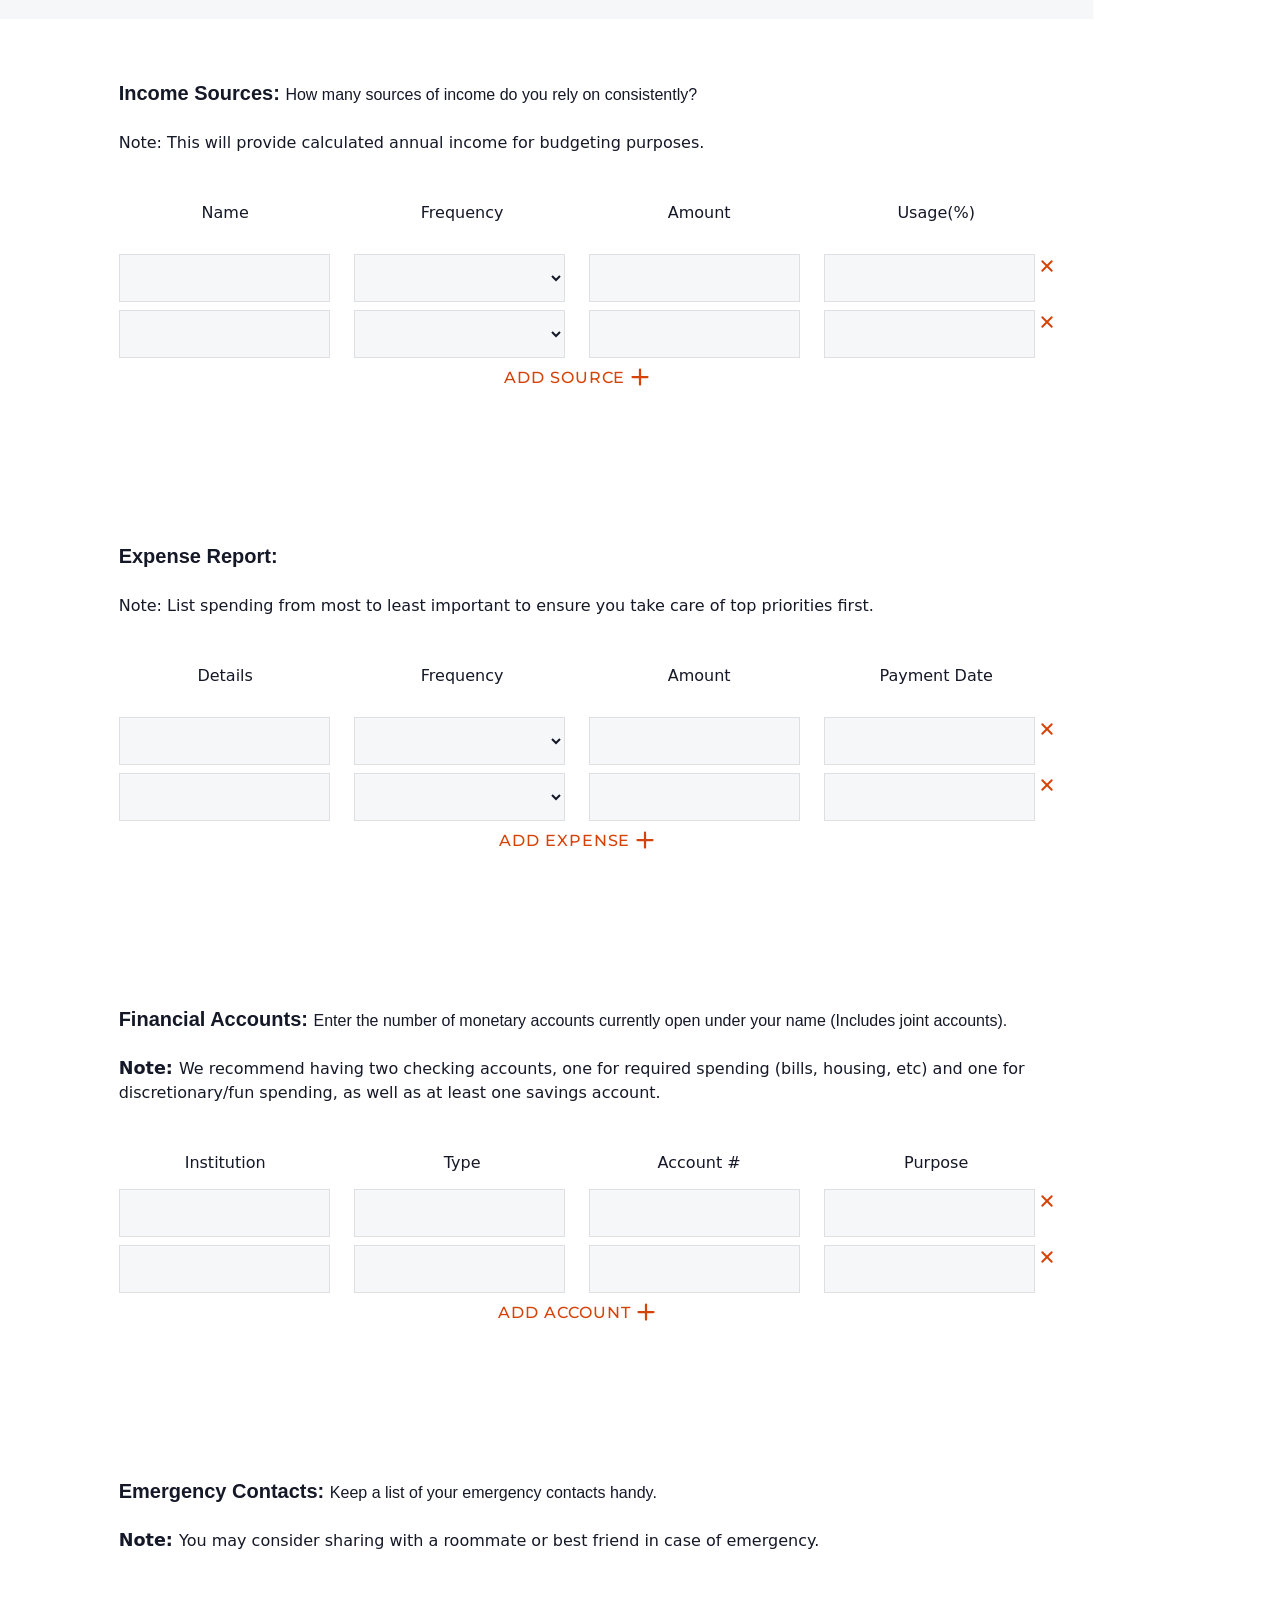
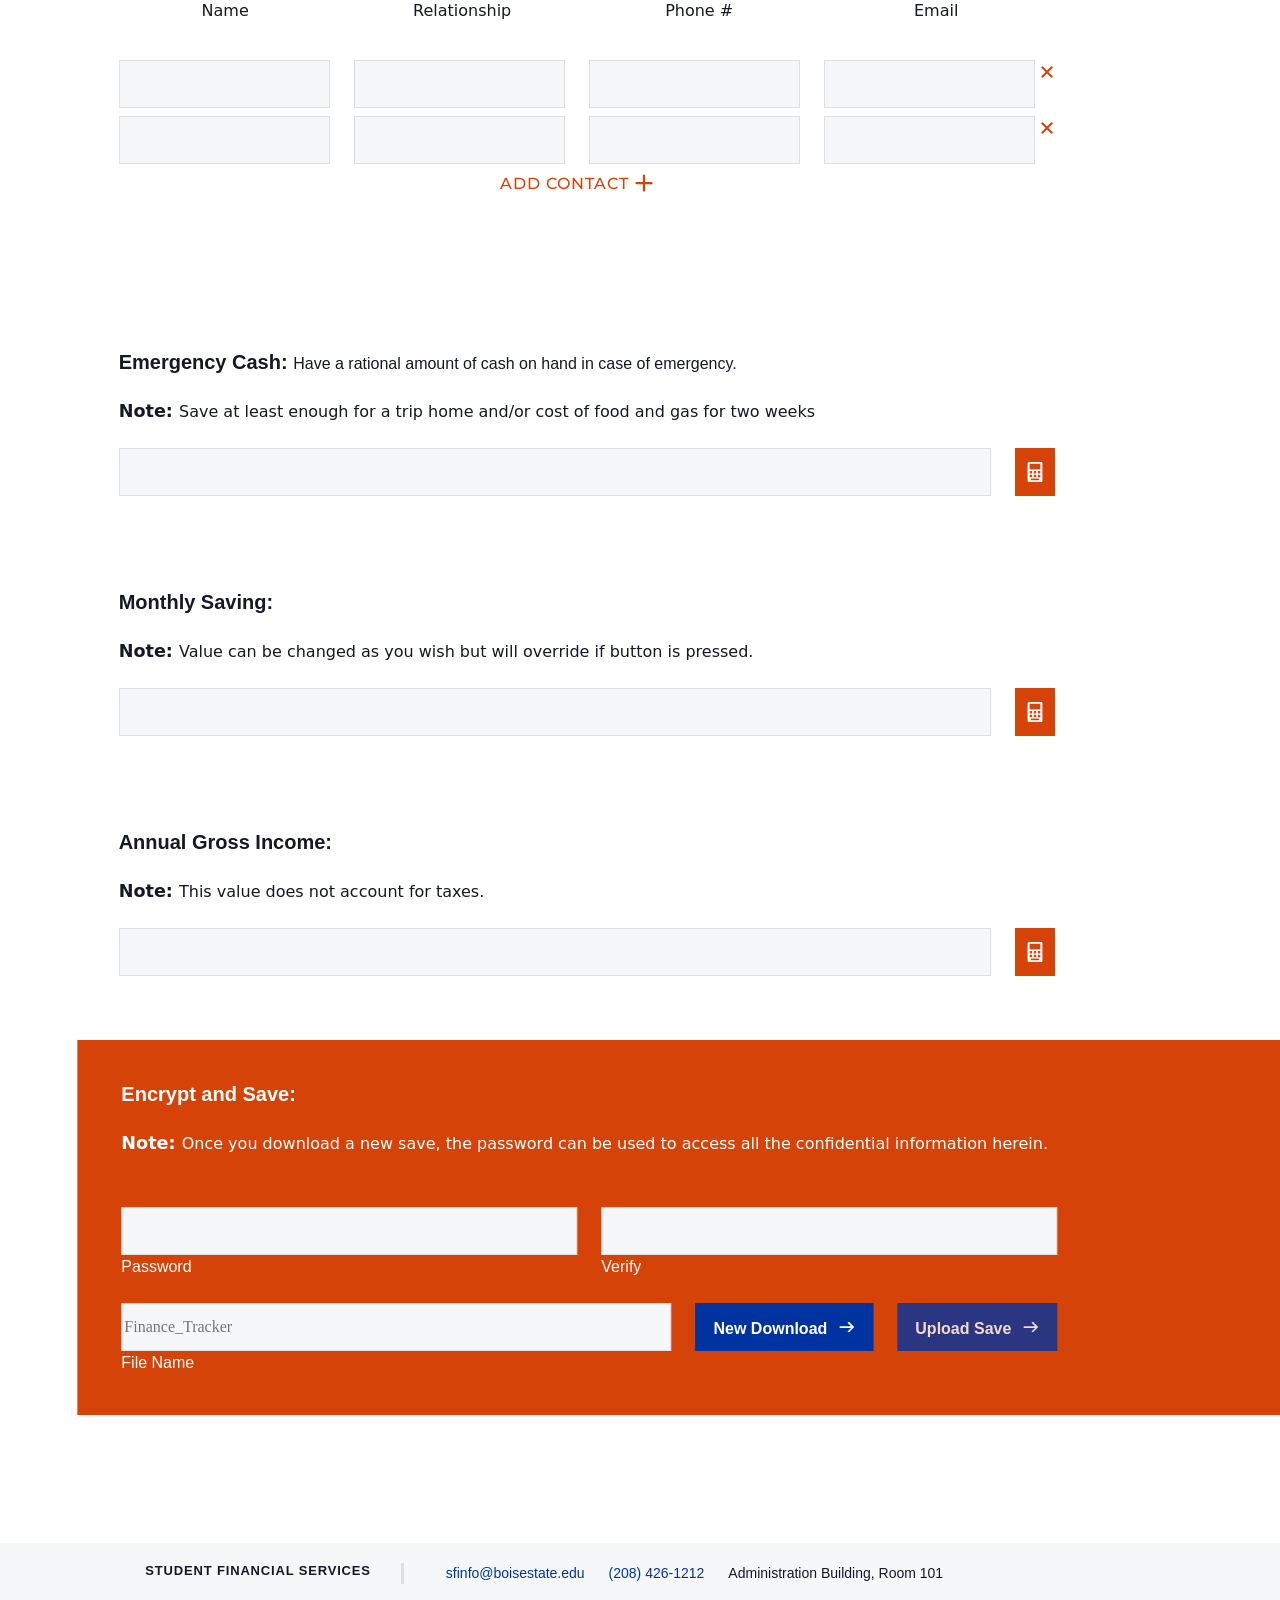
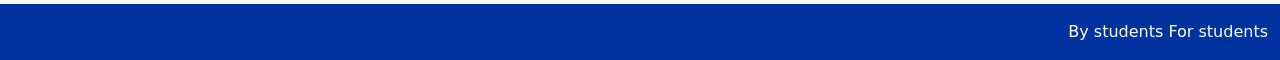
==== commit 3e3753c1: "Refactoring and Improving UX Interaction with Scroll Containers updated to be more intuitive and typ" ====
--- a/index.html
+++ b/index.html
@@ -5,11 +5,14 @@
         <title>Personal Finances</title>
         <link href="https://cdn.jsdelivr.net/npm/bootstrap@5.3.1/dist/css/bootstrap.min.css" rel="stylesheet" integrity="sha384-4bw+/aepP/YC94hEpVNVgiZdgIC5+VKNBQNGCHeKRQN+PtmoHDEXuppvnDJzQIu9" crossorigin="anonymous">
         <link rel="stylesheet" type="text/css" href="https://www.boisestate.edu/fonts/676231/C8612EDDB130C2D35.css">
+        <style>
+            @import url('https://fonts.googleapis.com/css2?family=Montserrat:wght@400;500&display=swap');
+          </style>
         <link async="true" rel="stylesheet" href="style.css">
         <link rel="shortcut icon" href="media/favicon.ico">
     </head>
     <body>
-        <div class="header-container sticky-top">
+        <div class="header-container container-fluid sticky-top">
             <div class="row">
                 <div class="col-12">
                     <a id="bsu-logo" class="" alt="logo" ></a>
@@ -20,11 +23,11 @@
             <button id="backTop" hidden onclick="scrollBackTop();"></button>
         </div>
         <main>       
-        <form class="container-fluid d-flex flex-column gap-5" id="finance-form">
-
-            <div class="row input-row">
-                <div class="col-md-1"></div>
-                <div class="col-md-8 content-Col">
+        <form class="container-fluid" id="finance-form">
+
+            <div class="row input-row">
+                <div class="col-md-1"></div>
+                <div class="col-md-9 content-Col">
                     <div class="row">
                         <div class="col-auto">
 
@@ -35,14 +38,14 @@
                     <div class="row" id="whole_name-input">
                         <div class="col">
 
-                            <input type="text" id="first_name" name="first_name" class="form-input"><br>
-                            <label for="first_name" class="sub-label">First</label>
+                            <input type="text" id="first_name" name="first_name" class="form-input" placeholder="First"><!--br>
+                            <label for="first_name" class="sub-label">First</label-->
 
                         </div>
                         <div class="col">
 
-                            <input type="text" id="last_name" name="last_name" class="form-input"><br>
-                            <label for="last_name" class="sub-label">Last</label>
+                            <input type="text" id="last_name" name="last_name" class="form-input" placeholder="Last"><!--br>
+                            <label for="last_name" class="sub-label">Last</label-->
 
                         </div>
                     </div>      
@@ -51,7 +54,7 @@
             </div>
             <div class="row input-row">
                 <div class="col-md-1"></div>
-                <div class="col-md-8 content-Col">
+                <div class="col-md-9 content-Col">
                     <div class="row">
                         <div class="col-auto">
                             <label>University ID: <span class="sub-label">This will be the only information kept for our records</span></label>
@@ -59,12 +62,12 @@
                     </div>
                     <input type="number" id="uni_id" name="uni_id" class="form-input">
                 </div>
-                <div class="col-md-3 error-message" hidden="" id="uni_id-error"></div>
+                <div class="col-md-2 error-message" hidden="" id="uni_id-error"></div>
             </div>
 
             <div class="row input-row lg_left-splash">
-                <div class="col-md-4"></div>
-                <div class="col-md-8 content-Col">
+                <div class="col-md-3"></div>
+                <div class="col-md-9 content-Col">
                     <div class="row">
                         <div class="col-auto">
                             <label>Important Documents: <span class="sub-label">Secure storage to ensure safe keeping and financial health.</span></label>
@@ -74,120 +77,252 @@
                         <div class="col-auto">
                             <p><span class="sub-label">Note: </span>Only upload files that will be beneficial to keep track of and have secure.</p>
                         </div>
+                    </div>
+                    <div class="row">
+                        <div class="col-md-12">
+                            <div class="row">
+                                <div class="col-sm-6">
+                                    <div class="row">
+                                        <div class="col-auto">
+                                            <select id="document_select" data-bs-toggle="tooltip" data-bs-custom-class="custom-tooltip" title="Select the name to save the file under." name="document_select">
+                                                <option value="State ID">State ID</option>
+                                                <option value="Auto Insurance">Auto Insurance</option>
+                                                <option value="Resume">Resume</option>
+                                                <option value="Cover Letter">Cover Letter</option>
+                                                <option value="Diploma">Diploma</option>
+                                                <option value="">-- New Document --</option>
+                                            </select>
+                                            <span id="edit_documents" class="new-document"></span> 
+                                        </div>
+                                        <div class="col-2">
+                                            <a id="document_download" data-bs-toggle="tooltip" data-bs-custom-class="custom-tooltip" title="Downloads the file under the name selected." class="file-download btn btn-secondary "></a>
+                                        </div>
+                                    </div>
+                                </div>
+                                <div class="col-sm-6">
+                                    <div class="row">
+                                        <div class="col-12 p-relative">
+                                            <input type="text" id="new_document_name" name="new_document_name" placeholder="Document Name (e.g. Lease Agreement)" />
+                                            <span class="delete-row" id="delete_document" hidden></span>  
+                                        </div>
+                                    </div>
+                                    <div class="row">
+                                        <div class="col-12 center">
+                                            <span id="save_document" data-bs-toggle="tooltip" data-bs-custom-class="custom-tooltip" class="add-row" data-bs-original-title="Adds a new slot to save your file.">Add Document</span>
+                                        </div>
+                                    </div>
+                                </div>
+                            </div>                         
+                        </div> 
                     </div>
                     <div class="row">
                         <div class="col-md-12" id="display-container">
                             <img hidden id="imgDisplay" class="doc-display" src=""/>
-                            <object hidden id="documentDisplay" class="doc-display" ></object> 
-                            <!--svg hidden id="svgDisplay" class="doc-display" data=""></svg-->
-                        </div>
-                    </div>
-                    <div class="row">
-                        <div class="col-md-12">
-                            <div class="row">
-                                <div class="col-auto">
-                                    <select id="document_select" data-bs-toggle="tooltip" data-bs-custom-class="custom-tooltip" title="Select the name to save the file under." name="document_select">
-                                        <option value=""><i class="sub-label">Choose Document</i></option>
-                                        <option value="0">State ID</option>
-                                        <option value="1">Auto Insurance</option>
-                                        <option value="2">Resume</option>
-                                        <option value="3">Cover Letter</option>
-                                        <option value="4">Diploma</option>
-                                        <option value="5">Certification #1</option>
-                                        <option value="6">Certification #2</option>
-                                        <option value="7">Certification #3</option>
-                                    </select>
-                                    <div class="row">
-                                        <div class="col">
-                                            <label for="important_documents" id="document_upload"  data-bs-toggle="tooltip" data-bs-custom-class="custom-tooltip" title="Uploads a file to the slot of the name selected." class="file-upload btn btn-secondary">Upload</label>
-                                            <input type="file" accept="image/*, application/pdf" id="important_documents" name="important_documents" class="image-input">
+                            <object hidden id="documentDisplay" class="doc-display" data="" ></object> 
+                        </div>
+                    </div>
+                    <div class="row">
+                        <div class="col"></div>
+                        <div class="col-sm-4">
+                            <label for="important_documents" id="document_upload"  data-bs-toggle="tooltip" data-bs-custom-class="custom-tooltip" title="Uploads a file to the slot of the name selected." class="file-upload btn btn-secondary">Upload</label>
+                            <input type="file" accept="image/*, application/pdf" id="important_documents" name="important_documents">
+                        </div>
+                        <div class="col"></div>
+                    </div>
+                </div>
+            </div>
+            <div class="row input-row">
+                <div class="col-md-1"></div>
+                <div class="col-md-9 content-Col">
+                    <div class="row">
+                        <div class="col-md-9 content-Col">
+                            <div class="row">
+                                <div class="col-auto">
+                                    <label for="income_streams-amount">Income Sources:&nbsp;<span class="sub-label">How many sources of income do you rely on consistently?</span></label>
+                                </div>
+                            </div>
+                            <div class="row">
+                                <div class="col-auto">
+                                    <p><span class="sub-label">Note: </span>This will provide calculated annual income for budgeting purposes.</p>
+                                </div>
+                            </div> 
+                        </div>
+                        <div class="col-md-3">
+                            
+                        </div>
+                    </div>
+                    
+                    <div class="row scroll-gutter" id="h-income_streams">
+                        <div class="col-3" ><h5>Name</h5></div>
+                        <div class="col-3" ><h5>Frequency</h5></div>
+                        <div class="col-3"><h5>Amount</h5></div>
+                        <div class="col-3" ><h5>Usage(%)</h5></div>
+                    </div>
+                    
+                    <div class="row scroll-container">
+                        <div class="col-12 scroll-overlay" id="income_streams">
+                            <div class="row add-row-container">
+                                <div class="col-12 center">
+                                    <span id="add-income" data-bs-toggle="tooltip" data-bs-custom-class="custom-tooltip" class="add-row" data-bs-original-title="Adds a new income row.">Add Source</span>
+                                    <input type="hidden" min="0" id="income_streams-amount">
+                                </div>
+                            </div>
+                        </div>  
+                    </div>
+                    <!--div class="row scroll-gutter">
+                        <div class="col-12 center">
+                            <span id="add-income" data-bs-toggle="tooltip" data-bs-custom-class="custom-tooltip" class="add-row" data-bs-original-title="Adds a new income row.">Add Source</span>
+                            <input type="hidden" min="0" id="income_streams-amount">
+                        </div>
+                    </div-->
+                </div>
+                <div class="col-md-2">
+                </div>
+            </div>
+            <div class="row input-row">
+                <div class="col-md-1"></div>
+                <div class="col-md-9 content-Col">
+                    <div class="row">
+                        <div class="col-12 content-Col">
+                            <div class="row">
+                                <div class="col-auto">
+                                    <label for="expense_report-amount">Expense Report:&nbsp;<span class="sub-label"></span></label>
+                                </div>
+                            </div>
+                            <div class="row">
+                                <div class="col-auto">
+                                    <p><span class="sub-label">Note: </span>List spending from most to least important to ensure you take care of top priorities first.</p>
+                                </div>
+                            </div> 
+                        </div>
+                    </div>
+                    
+                    <div class="row scroll-gutter" id="h-expense_report">
+                        <div class="col-3" ><h5>Details</h5></div>
+                        <div class="col-3" ><h5>Frequency</h5></div>
+                        <div class="col-3" ><h5>Amount</h5></div>
+                        <div class="col-3" ><h5>Payment Date</h5></div>
+                    </div>
+                    
+                    <div class="row scroll-container">
+                        <div class="col-12 scroll-overlay" id="expense_report">
+                            <div class="row add-row-container">
+                                <div class="col-12 center">
+                                    <span id="add-expense" data-bs-toggle="tooltip" data-bs-custom-class="custom-tooltip" title="Adds a new expense row." class="add-row" >Add Expense</a>
+                                    <input type="hidden" min="0" id="expense_report-amount">
+                                </div>
+                            </div>
+                        </div>
+                    </div>
+                    <!--div class="row scroll-gutter">
+                        <div class="col-3"></div>
+                        <div class="col-6 center">
+                            <span id="add-expense" data-bs-toggle="tooltip" data-bs-custom-class="custom-tooltip" title="Adds a new expense row." class="add-row" >Add Expense</a>
+                            <input type="hidden" min="0" id="expense_report-amount">
+                        </div>
+                        <div class="col-3"></div>
+                    </div-->
+                </div>
+                <div class="col-md-2"></div>
+            </div> 
+            <div class="row input-row">
+                <div class="col-md-1"></div>
+                <div class="col-md-9 content-Col">
+                    <div class="row">
+                        <div class="col-12 content-Col">
+                            <div class="row">
+                                <div class="col-auto">
+                                    <label for="financial_accounts-amount">Financial Accounts:&nbsp;<span class="sub-label">Enter the number of monetary accounts currently open under your name (Includes joint accounts).</span></label>
+                                </div>
+                            </div>
+                            <div class="row">
+                                <div class="col-auto">
+                                    <p><span class="important-text">Note: </span>We recommend having two checking accounts, one for required spending (bills, housing, etc) and one for discretionary/fun spending, as well as at least one savings account.</p>
+                                </div>
+                            </div>
+                        </div>
+                    </div>
+                    <div class="row">
+                        <div class="col-12">
+                            <div class="row scroll-gutter" id="h-financial_accounts">
+                                <div class="col-3" ><h5>Institution</h5></div>
+                                <div class="col-3" ><h5>Type</h5></div>
+                                <div class="col-3" ><h5>Account #</h5></div>
+                                <div class="col-3" ><h5>Purpose</h5></div>
+                            </div>
+                            <div class="row scroll-container">
+                                <div class="col-12" id="financial_accounts">
+                                    <div class="row add-row-container">
+                                        <div class="col-12 center">
+                                            <span id="add-account" data-bs-toggle="tooltip" data-bs-custom-class="custom-tooltip" title="Adds a new account row." class="add-row" >Add Account</a>
+                                            <input type="hidden" min="0" id="financial_accounts-amount">
                                         </div>
-                                        <div class="col-auto my-auto">
-                                            <button id="document_download" data-bs-toggle="tooltip" data-bs-custom-class="custom-tooltip" title="Downloads the file under the name selected." class="file-download btn btn-secondary "></button>
-                                        </div> 
-                                    </div> 
-                                </div>
-                                                                                               
-                            </div>
-                                                     
-                        </div> 
-                    </div>
-                </div>
-                <div class="col-md-3"></div>
-            </div>
-            <div class="row input-row">
-                <div class="col-md-1"></div>
-                <div class="col-md-8 content-Col">
-                    <div class="row">
-                        <div class="col-md-10 content-Col">
-                            <div class="row">
-                                <div class="col-auto">
-                                    <label for="income_streams-amount">Income Streams:&nbsp;<span class="sub-label">How many sources of income do you rely on consistently?</span></label>
-                                </div>
-                            </div>
-                            <div class="row">
-                                <div class="col-auto">
-                                    <p><span class="sub-label">Note: </span>This will provide calculated annual income for budgeting purposes.</p>
-                                </div>
-                            </div> 
-                        </div>
-                        <div class="col-md-2">
-                            <input type="number" min="0" id="income_streams-amount">
-                        </div>
-                    </div>
-                    
-                    <div class="row" id="h-income_streams">
-                        <div class="col-sm-3" ><h5>Resource</h5></div>
-                        <div class="col-sm-3" ><h5>Frequency</h5></div>
-                        <div class="col-sm-3" ><h5>Amount</h5></div>
-                        <div class="col-sm-3" ><h5>Usage(%)</h5></div>
-                    </div>
-                    <div class="row scroll-container overflow" id="income_streams">
-                        <div class="col-sm-3" id="resources"></div>
-                        <div class="col-sm-3" id="frequency"></div>
-                        <div class="col-sm-3" id="amounts"></div>
-                        <div class="col-sm-3" id="uses"></div>
-                    </div>
-                </div>
-                <div class="col-md-3">
-                </div>
-            </div>
-            <div class="row input-row">
-                <div class="col-md-1"></div>
-                <div class="col-md-8 content-Col">
-                    <div class="row">
-                        <div class="col-md-10 content-Col">
-                            <div class="row">
-                                <div class="col-auto">
-                                    <label for="expense_report-amount">Expense Report:&nbsp;<span class="sub-label"></span></label>
-                                </div>
-                            </div>
-                            <div class="row">
-                                <div class="col-auto">
-                                    <p><span class="sub-label">Note: </span>List spending from most to least important to ensure you take care of top priorities first.</p>
-                                </div>
-                            </div> 
-                        </div>
-                        <div class="col-md-2">
-                            <input type="number" min="0" id="expense_report-amount">
-                        </div>
-                    </div>
-                    
-                    <div class="row" id="h-expense_report">
-                        <div class="col-sm-3" ><h5>Details</h5></div>
-                        <div class="col-sm-3" ><h5>Frequency</h5></div>
-                        <div class="col-sm-3" ><h5>Amount</h5></div>
-                        <div class="col-sm-3" ><h5>Payment Date</h5></div>
-                    </div>
-                    <div class="row scroll-container overflow" id="expense_report">
-                        <div class="col-sm-3" id="expense_description"></div>
-                        <div class="col-sm-3" id="expense_frequency"></div>
-                        <div class="col-sm-3" id="expense_amount"></div>
-                        <div class="col-sm-3" id="expense_date"></div>
-                    </div>
-                </div>
-                <div class="col-md-3"></div>
-            </div>               
+                                    </div>
+                                </div>
+                            </div>
+                        </div>
+                    </div>
+                    <!--div class="row scroll-gutter">
+                        <div class="col-3"></div>
+                        <div class="col-6 center">
+                            <span id="add-account" data-bs-toggle="tooltip" data-bs-custom-class="custom-tooltip" title="Adds a new account row." class="add-row" >Add Account</a>
+                            <input type="hidden" min="0" id="financial_accounts-amount">
+                        </div>
+                        <div class="col-3"></div>
+                    </div-->             
+                </div>
+                <div class="col-md-2"></div>
+            </div>
+            <div class="row input-row">
+                <div class="col-md-1"></div>
+                <div class="col-md-9 content-Col">
+                    <div class="row">
+                        <div class="col-12 content-Col">
+                            <div class="row">
+                                <div class="col-auto">
+                                    <label for="contacts-amount">Emergency Contacts:&nbsp;<span class="sub-label">Keep a list of your emergency contacts handy.</span></label>
+                                </div>
+                            </div>
+                            <div class="row">
+                                <div class="col-auto">
+                                    <p><span class="important-text">Note: </span>You may consider sharing with a roommate or best friend in case of emergency.</p>
+                                </div>
+                            </div>
+                        </div>
+                    </div>
+                    <div class="row">
+                        <div class="col-12">
+                            <div class="row scroll-gutter" id="h-contacts">
+                                <div class="col-3" ><h5>Name</h5></div>
+                                <div class="col-3" ><h5>Relationship</h5></div>
+                                <div class="col-3" ><h5>Phone #</h5></div>
+                                <div class="col-3" ><h5>Email</h5></div>
+                            </div>
+                            
+                            
+                        </div>
+                    </div>
+                    <div class="row scroll-container">
+                        <div class="col-12" id="contacts">
+                            <div class="row add-row-container">
+                                <div class="col-12 center">
+                                    <span id="add-contact" data-bs-toggle="tooltip" data-bs-custom-class="custom-tooltip" title="Adds a new contact row." class="add-row" >Add Contact</span>
+                                    <input type="hidden" min="0" id="contacts-amount">
+                                </div>
+                            </div>
+                        </div>
+                    </div>   
+                    <!--div class="row scroll-gutter">
+                        <div class="col-3"></div>
+                        <div class="col-6 center">
+                            <span id="add-contact" data-bs-toggle="tooltip" data-bs-custom-class="custom-tooltip" title="Adds a new contact row." class="add-row" >Add Contact</span>
+                            <input type="hidden" min="0" id="contacts-amount">
+                        </div>
+                        <div class="col-3" ></div>
+                    </div-->         
+                </div>
+                <div class="col-md-2"></div>
+            </div>              
             <!--    
                 Eventually
                     -> Based on fixed nationwide average || Based on user's estimated weekly spending
@@ -196,7 +331,7 @@
             -->
             <div class="row input-row">
                 <div class="col-md-1"></div>
-                <div class="col-md-8 content-Col">
+                <div class="col-md-9 content-Col">
                     <div class="row">
                         <div class="col-auto">
                             <label>Emergency Cash: <span class="sub-label">Have a rational amount of cash on hand in case of emergency.</span></label>
@@ -215,12 +350,12 @@
                         
                     </div>
                 </div>
-                <div class="col-md-3"></div>
+                <div class="col-md-2"></div>
             </div>
             
             <div class="row input-row">
                 <div class="col-md-1"></div>
-                <div class="col-md-8 content-Col">
+                <div class="col-md-9 content-Col">
                     <div class="row">
                         <div class="col-auto">
                             <label>Monthly Saving: </label>
@@ -241,12 +376,12 @@
                         
                     </div>
                 </div>
-                <div class="col-md-3"></div>
-            </div>
-
-            <div class="row input-row">
-                <div class="col-md-1"></div>
-                <div class="col-md-8 content-Col"> 
+                <div class="col-md-2"></div>
+            </div>
+
+            <div class="row input-row">
+                <div class="col-md-1"></div>
+                <div class="col-md-9 content-Col"> 
                     <div class="row">
                         <div class="col-auto">
                             <label>Annual Gross Income: </label>
@@ -266,100 +401,14 @@
                         </div>
                     </div>
                 </div>
-                <div class="col-md-3"></div>
+                <div class="col-md-2"></div>
             </div> 
             
-            <div class="row input-row">
-                <div class="col-md-1"></div>
-                <div class="col-md-8 content-Col">
-                    <div class="row">
-                        <div class="col-md-10 content-Col">
-                            <div class="row">
-                                <div class="col-auto">
-                                    <label for="financial_accounts-amount">Financial Accounts:&nbsp;<span class="sub-label">Enter the number of monetary accounts currently open under your name (Includes joint accounts).</span></label>
-                                </div>
-                            </div>
-                            <div class="row">
-                                <div class="col-auto">
-                                    <p><span class="important-text">Note: </span>We recommend having two checking accounts, one for required spending (bills, housing, etc) and one for discretionary/fun spending, as well as at least one savings account.</p>
-                                </div>
-                            </div>
-                        </div>
-                        <div class="col-md-2">
-                            <!--div class="row">
-                                <div class="col center">
-                                    <button data-bs-toggle="tooltip" data-bs-custom-class="custom-tooltip" title="Adds a new account row." class="add-row btn btn-primary "onclick="newInputRow('account');return false;" ></button>
-                                </div>
-                                <div class="col center">
-                                    <button data-bs-toggle="tooltip" data-bs-custom-class="custom-tooltip" title="Removes an account row." class="remove-row btn btn-primary "onclick="removeInputRow('account')"></button>
-                                </div>
-                            </div-->
-                            <input type="number" min="0" id="financial_accounts-amount">
-                        </div>
-                    </div>
-                    <div class="row">
-                        <div class="col-12">
-                            <div class="row" id="h-financial_accounts">
-                                <div class="col-sm-3" ><h5>Institution</h5></div>
-                                <div class="col-sm-3" ><h5>Type</h5></div>
-                                <div class="col-sm-3" ><h5>Account #</h5></div>
-                                <div class="col-sm-3" ><h5>Purpose</h5></div>
-                            </div>
-                            <div class="row scroll-container overflow" id="financial_accounts">
-                                <div class="col-sm-3" id="institution"></div>
-                                <div class="col-sm-3" id="account_types"></div>
-                                <div class="col-sm-3" id="account_numbers"></div>
-                                <div class="col-sm-3" id="purposes"></div>
-                            </div>
-                        </div>
-                    </div>             
-                </div>
-                <div class="col-md-3"></div>
-            </div>
-            <div class="row input-row">
-                <div class="col-md-1"></div>
-                <div class="col-md-8 content-Col">
-                    <div class="row">
-                        <div class="col-md-10 content-Col">
-                            <div class="row">
-                                <div class="col-auto">
-                                    <label for="emergency_contacts-amount">Emergency Contacts:&nbsp;<span class="sub-label">Keep a list of your emergency contacts handy.</span></label>
-                                </div>
-                            </div>
-                            <div class="row">
-                                <div class="col-auto">
-                                    <p><span class="important-text">Note: </span>You may consider sharing with a roommate or best friend in case of emergency.</p>
-                                </div>
-                            </div>
-                        </div>
-                        <div class="col-md-2">
-                            <input type="number" min="0" id="emergency_contacts-amount">
-                        </div>
-                    </div>
-                    <div class="row">
-                        <div class="col-12">
-                            <div class="row" id="h-emergency_contacts">
-                                <div class="col-sm-3" ><h5>Name/Company</h5></div>
-                                <div class="col-sm-3" ><h5>Relationship</h5></div>
-                                <div class="col-sm-3" ><h5>Phone #</h5></div>
-                                <div class="col-sm-3" ><h5>Email</h5></div>
-                            </div>
-                            <div class="row scroll-container overflow" id="emergency_contacts">
-                                <div class="col-sm-3" id="emergency_contact_name"></div>
-                                <div class="col-sm-3" id="emergency_contact_relationship"></div>
-                                <div class="col-sm-3" id="emergency_contact_phone"></div>
-                                <div class="col-sm-3" id="emergency_contact_email"></div>
-                            </div>
-                        </div>
-                    </div>             
-                </div>
-                <div class="col-md-3"></div>
-            </div>
+            
         
         <!--form id="data-form"-->
             <div class="row input-row orange_right-splash">
-               
-                <div class="col-md-8 content-Col">
+                <div class="col-md-9 content-Col">
                     <div class="row">
                         <div class="col-auto">
                             <label for="passkey">Encrypt and Save: <span class="sub-label"></span></label>
@@ -417,7 +466,7 @@
                 <div class="col-auto">
                     Administration Building, Room 101
                 </div>
-                <div class="col-md-3"></div>
+                <div class="col-md-2"></div>
             </div>
             <div class="row">
                 <div class="col">
--- a/style.css
+++ b/style.css
@@ -174,17 +174,70 @@
     box-sizing: border-box;
     transition: all .2s ease;
 }
+
+/* body::-webkit-scrollbar{
+    width: 1rem;
+    background: url(media/Empty.png);
+}
+body::-webkit-scrollbar-thumb{
+    background: rgba(0,51,160,1);
+    border: 4px solid;
+    border-color: #fff;
+    border-radius: 12px;
+}body::-webkit-scrollbar-track{
+   background: url(media/Empty.png)
+ }*/
+[class*="scroll-"]::-webkit-scrollbar-track{
+    background: #d9d9d6;
+    border-radius: 16px;
+    margin: 24px 0;
+}
+[class*="scroll-"]::-webkit-scrollbar{
+    width: 8px;
+    background: url(media/Empty.png)
+}[class*="scroll-"]::-webkit-scrollbar-thumb{
+    background:#0033A0;
+    /* background:#d64309; */
+    /* border: 4px solid; */
+    /* border-color: #fff; */
+    border-radius: 4px;
+ } 
+
 body{
     color: #141827;
 }
-main{
+/* main{
     overflow-x: hidden;
-}
-
-
+} */
+#finance-form{
+    overflow-x: hidden;
+}
+.input-row{
+    margin-bottom: 4rem;
+    /* border-radius: 16px; */
+}
+.income, .expense, .contact, .account, [id*="h-"], .add-row-container{
+    position: relative;
+    margin-right: 0px;
+    margin-bottom: 8px;
+}.delete-row::after{
+    content: "";
+    height: 16px;
+    width: 16px;
+    background: url(media/plus-orange-icon.svg) 100% no-repeat;
+    /* background: url(media/plus-blue-icon.svg) 100% no-repeat; */
+    background-size: contain;
+    position: absolute;
+    right: -8px;
+    top: 4px;
+    rotate: 45deg;
+}
+.p-relative{
+    position: relative;
+}
 .content-Col>.row{
     /* padding-bottom: calc(.5 * var(--bs-gutter-x)); */
-    padding-bottom: var(--bs-gutter-x);
+    margin-bottom: 1.5rem;
 }   
 
 .custom-tooltip {
@@ -195,13 +248,14 @@
     height: 58px;
     width: 387px;
     margin: 29px;
+    margin-left: 17px;
     display: block;
     background: url(media/bsu-leftalignedlogo-orange.svg) no-repeat;
     background-size: contain; 
     transition: background-image .2s ease-in-out;
 }
 .header-container{
-    margin-bottom: 29px;
+    margin-bottom: 35px;
     overflow-x: hidden; 
     width: 100%;
     /* background: linear-gradient(135deg, #001F60 calc(33% + 58px), #0033A0 calc(33% + 58px), #0033A0 calc(34% + 58px), #001F60 calc(34% + 58px), #001F60 calc(35% + 58px), #0033A0 calc(35% + 58px), #0033A0 76.5%, transparent 76.5%); */
@@ -229,50 +283,39 @@
     border-color: #53565a #fff #0033A0;
 } */
 
-.orangeright-splash{
-    background-color: #d64309;
-    color: #fff;
-    transform: translate(calc(100%/12));    
-    padding: 32px;
-    padding-right: 0;
-}
-
 .lg_right-splash, .lg_left-splash{
     background-color: #f6f7f9;
     color: #141827;
     transform: translate(calc(100%/12));
 }.lg_left-splash{
-    transform: translate(calc(100%/-4));
-}
-.lg_right-splash>*, .orange_right-splash>*{
-    padding-top: calc(.5 * var(--bs-gutter-x));
+    transform: translate(calc(100%/-6));
+}
+ .lg_right-splash>*, .orange_right-splash>*, .orange_left-splash>*, .lg_left-splash>*{
+    padding: .75rem;
 }
 
 .orange_left-splash, .orange_right-splash{
     background-color: #d64309;
     color: #FFF;
-    transform: translate(calc(100%/-4));
+    transform: translate(calc(100%/-6));
 }.orange_right-splash{
     transform: translate(calc(100%/12));
 }
-.orange_left-splash>*, .lg_left-splash>*{
-    padding-top: calc(.5 * var(--bs-gutter-x));
-}
 
 
 @media only screen and (min-width: 768px) {
     .orange_right-splash, .lg_right-splash{
-        margin-top: -1.5rem;
-        margin-left: -1.5rem;
-        padding-left: 1.5rem;
+        margin-top: -2rem;
+        margin-left: -2.75rem;
+        padding-left: 2rem;
     }
     .orange_left-splash, .lg_left-splash{
-        margin-right: -1.5rem;
-        padding-right: 1.5rem;
+        margin-right: -2.75rem;
+        padding-right: 2rem;
     }
     .orange_right-splash,.orange_left-splash, .lg_left-splash, .lg_right-splash{
-        padding-top: 1.5rem;
-        padding-bottom: 1.5rem;
+        padding-top: 2rem;
+        padding-bottom: .25rem;
     }
 }
 @media only screen and (max-width: 767px) {
@@ -306,6 +349,31 @@
         background-image: linear-gradient(135deg, #001F60 400px, #0033a0 400px, #0033a0 425px, #001F60 425px, #001F60 435px, #0033A0 435px, #0033A0 460px, #001F60 460px, #001F60 470px, transparent 470px);
     }
 }
+#display-container{
+    height: 512px;
+    max-width: 100%;
+}
+@media only screen and (min-width: 992px) {
+    #display-container{
+        height: 768px;
+    }
+}
+#add_document{
+    rotate: 0deg;
+    transition: rotate .2s ease;
+}#add_document:hover{
+    rotate: 4deg;
+}
+#save_document{
+    margin-top: 4px;
+}
+#save_document::after{
+    /* background: url(media/edit-orange-icon.svg) 100% no-repeat; */
+    background: url(media/plus-orange-icon.svg) 100% no-repeat;
+    background-size: contain;
+    height: 20px;
+    width: 20px;
+}
 
 img, img.doc-display{
     max-width: 100%;
@@ -313,20 +381,9 @@
     max-height: 100%;
     object-fit: contain;
 }
-
-#display-container{
-    height: 400px;
-    max-width: 100%;
-}
 .doc-display{
     width: 100%;
     height: 100%;
-}
-
-/** Overflow (for tables) - https://www.w3schools.com/howto/howto_css_table_responsive.asp **/
-.overflow {
-    overflow-x:auto;
-    overflow-y:auto;
 }
 a {
     text-decoration: none; 
@@ -355,7 +412,7 @@
     border-bottom: 3px solid #141827;
 }
 h5{
-    font-size: 20px;
+    font-size: 16px;
 }
 label, button, select{
     font: normal 600 16px/1 Gotham A,Gotham B,Helvetica,Arial,sans-serif;
@@ -370,8 +427,8 @@
     border: 1px solid #dddfe3;
     background-color: #f6f7f9;
     border-radius: 0.25px;
-    height: 54px;
-    margin: 2.5px 0 1.5px;
+    height: 48px;
+    /* margin: 2.5px 0 1.5px; */
     font-size: 16px;
     font-weight: 500;
 }
@@ -383,19 +440,48 @@
     display: block;
     margin: 4px 0 1.5px;
 }
-#document_download{
+#document_download, #new_document_name, #delete_document, #save_document {
    opacity: 0;
-   visibility: hidden;
 }
 #document_upload{
     width: 100%;
 }
+#new_document_name{
+    background-color: #fff;
+}
+
+.scroll-container, .scroll-gutter{
+    scrollbar-gutter: stable;
+}
 .scroll-container{
-    height: 178px;
-    scrollbar-gutter: stable;
-}
+    overflow-y:auto;
+    height: 204px;
+    position: relative;
+    /* scroll-margin-bottom: 4px; */
+}.scroll-gutter{
+    /* padding-right: 12px; */
+}
+.scroll-overlay{
+    position: relative;
+}
+/** .scroll-overlay::after{
+    content: "";
+    pointer-events: none;
+    background: linear-gradient(0deg, rgba(200,201,199,1) 25%, rgba(228,228,227,0.75) 80%, rgba(255,255,255,0) 100%);
+    position: absolute;
+    top:172px; COMMENT
+    left: 33%;
+    width: calc(100%/3 - 12px);
+    margin-top: -36px;
+    margin-left: -12px; COMMENT
+    height: 36px;
+    border-bottom-right-radius: 64px;
+    border-bottom-left-radius: 64px;
+    z-index: -1;
+} **/
 [id*="h-"] {
     opacity: 0;
+    text-align: center;
 }
 input[type=file]{
     display: none;
@@ -405,12 +491,12 @@
 }
 .btn, .file-upload, .file-download, #document_select{
     font: normal 600 16px/1 Gotham A,Gotham B,Helvetica,Arial,sans-serif;
-    transition: all .15s ease-in-out;
+    transition: all .05s ease-in-out;
     width: auto;
     max-width: 100%;
     display: inline-block;
     line-height: 1;
-    height: 54px;
+    height: 48px;
     cursor: pointer;
     position: relative;
     text-decoration: none;
@@ -422,6 +508,16 @@
     border-radius: 0;   
     margin-bottom: 8px; 
 }
+.add-row{
+    color:#d64309;
+    font-family: "Montserrat", sans-serif;
+    font-weight: 500;
+    text-transform: uppercase;
+    letter-spacing: .06rem;
+    transition: all .05s ease-in-out;
+    padding-right: 24px;
+}
+
 #document_select{
     max-height: 100%;
     padding-right: 14px;
@@ -429,6 +525,7 @@
     margin-bottom: 8px;
     max-width: 100%;
     width: max-content;
+    min-width: 33%;
 }
 
 .btn-primary:hover, .btn-primary:active, .btn-primary:visited, .btn-primary:focus{
@@ -439,7 +536,7 @@
     --bs-btn-hover-border-color: #bb3200;
     --bs-btn-active-border-color: #bb3200;
 }
-.btn::after, .file-upload::after, .add-row::after, .remove-row::after{
+.btn::after, .file-upload::after{
     background: url("data:image/svg+xml;charset=utf-8,%3Csvg xmlns='http://www.w3.org/2000/svg' viewBox='0 0 15 11.2'%3E%3Cpath fill='%23fff' d='M9.4 0L8.2 1.2l3.6 3.6H0v1.7h11.8l-3.6 3.6 1.2 1.1L15 5.6z'/%3E%3C/svg%3E") 100% no-repeat;
     background-size: contain;
     content: "";
@@ -455,10 +552,10 @@
     width: 15px;
 }
 .btn-calc{
-    margin: 2.5px 0 1.5px;
+    /* margin: 2.5px 0 1.5px; */
     padding: 16px;
     width: auto;
-}.file-download, .add-row, .remove-row{
+}.file-download{
     padding: 16px;
 }
 .btn-calc::after{
@@ -466,7 +563,7 @@
     background-size: contain;
     height: 20px;
     width: 20px;
-    top: 23px;
+    top: 20px;
     right: 6px;
 }
 .file-download::after{    
@@ -477,13 +574,32 @@
     border: solid 2px;
     border-color: transparent #fff transparent transparent;
 }
-.add-row::after, .remove-row::after{
-    background: url(media/plus-icon.svg) 100% no-repeat;
+.add-row, .new-document{
+    position: relative;
+}
+.add-row::after{
+    content: "";
+    background: url(media/plus-orange-icon.svg) 100% no-repeat;
     background-size: contain;
+    position: absolute;
+    height: 18px;
+    width: 18px;
+    right: 0;
+    top: 0;
+    transition: all .095s ease-in-out;
+}
+.add-row-container{
+    /* margin-top: -4px; */
+}
+/* .new-document::after{
+    content: "";
+    background: url(media/edit-blue-icon.svg) 100% no-repeat;
+    background-size: contain;
+    position: absolute;
     height: 24px;
     width: 24px;
-    right: 5px;
-}
+    right: -32px
+} */
 .btn-primary:hover:after, .btn-secondary:hover:after {
     right: 14px;
     transition: all .15s ease-in-out
@@ -492,7 +608,7 @@
     right: 4px;
 }
 .add-row:hover:after, .remove-row:hover:after{
-    right: 3px;
+    right: -4px;
 }
 .btn-secondary{
     background-color: #0033A0;
